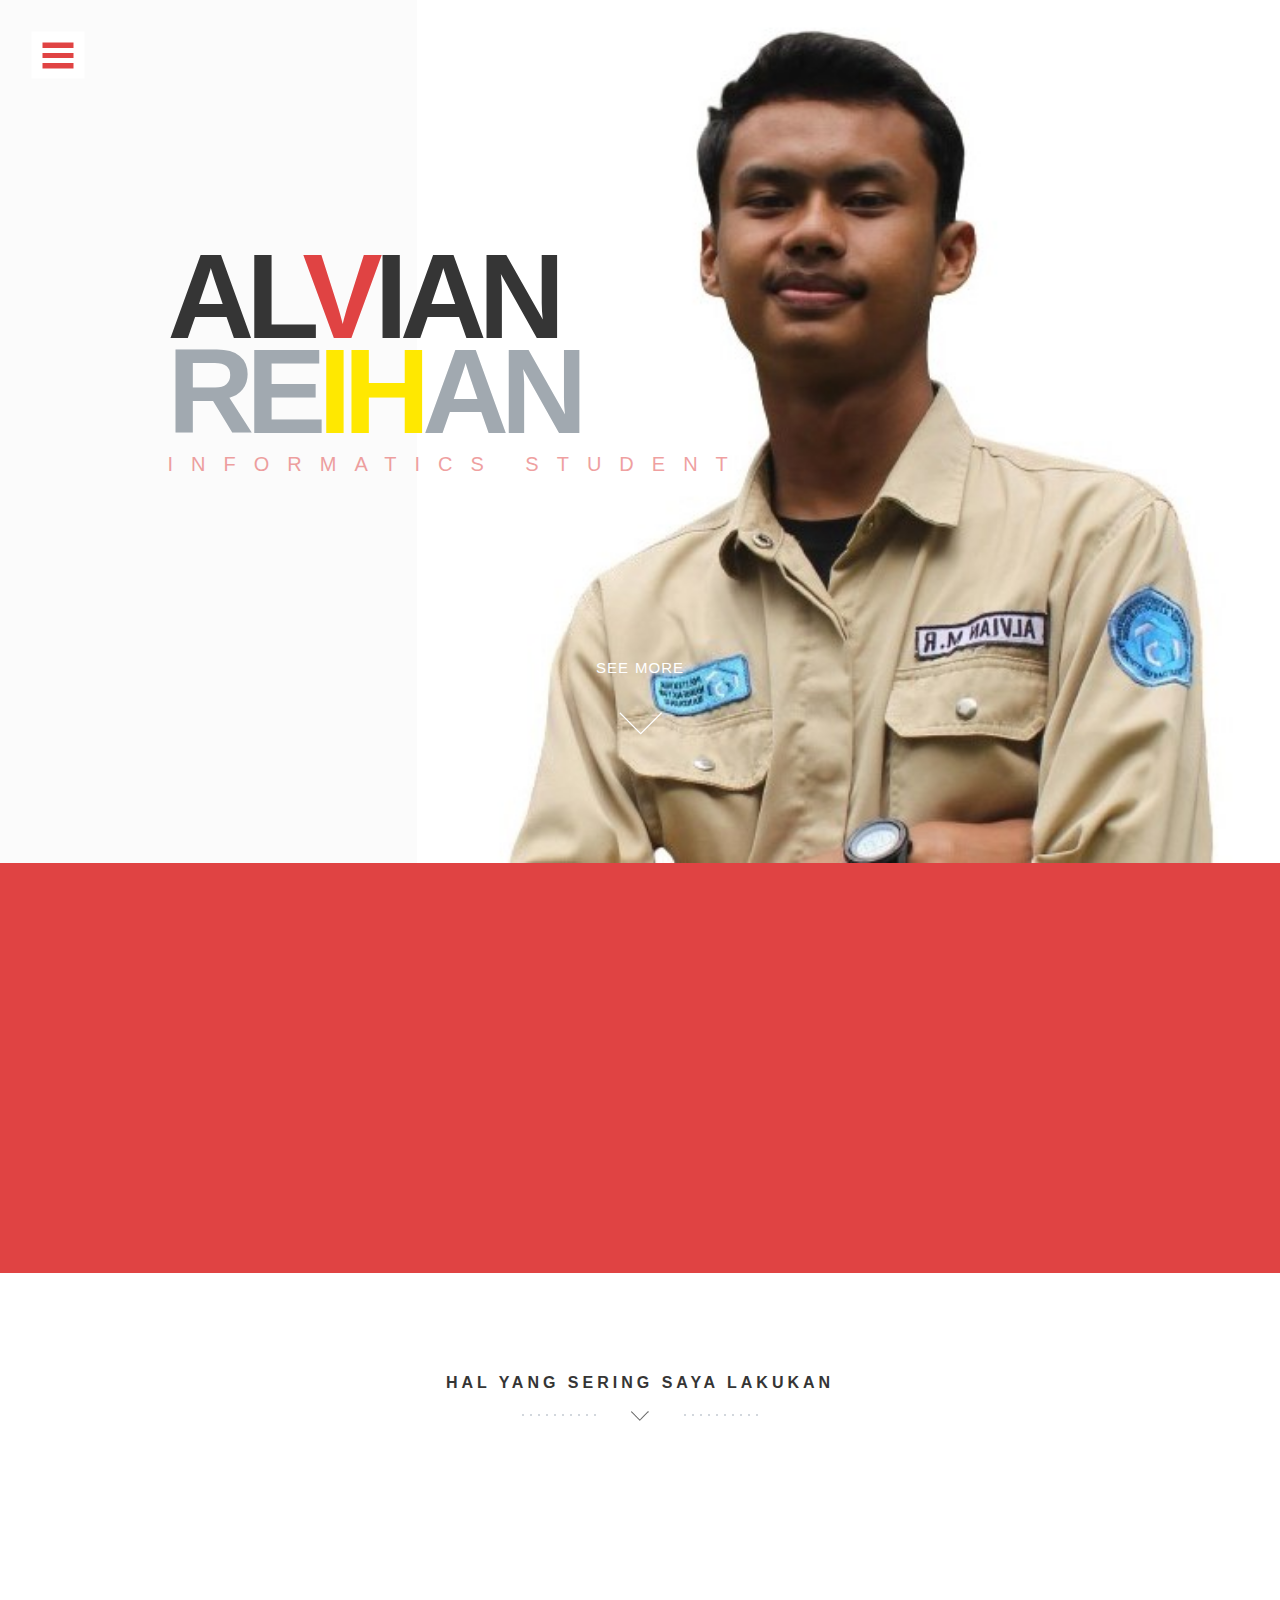
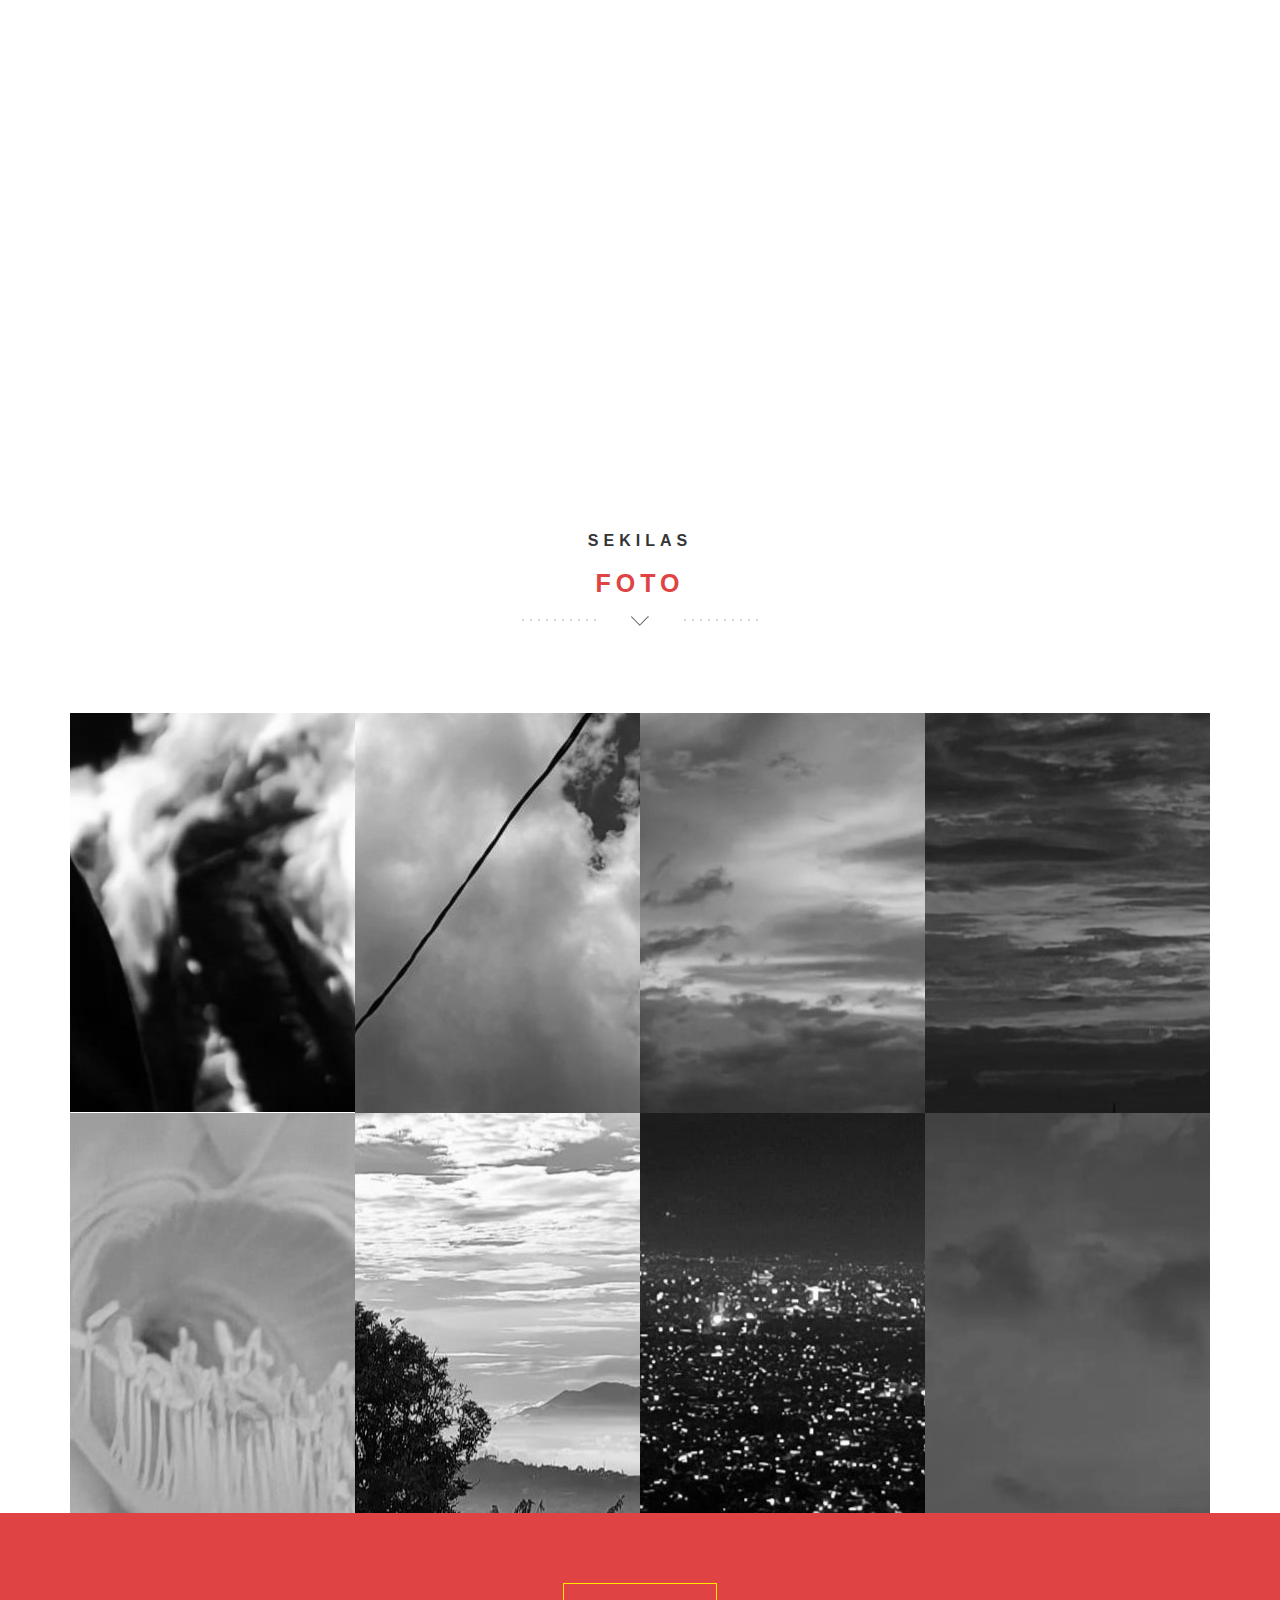
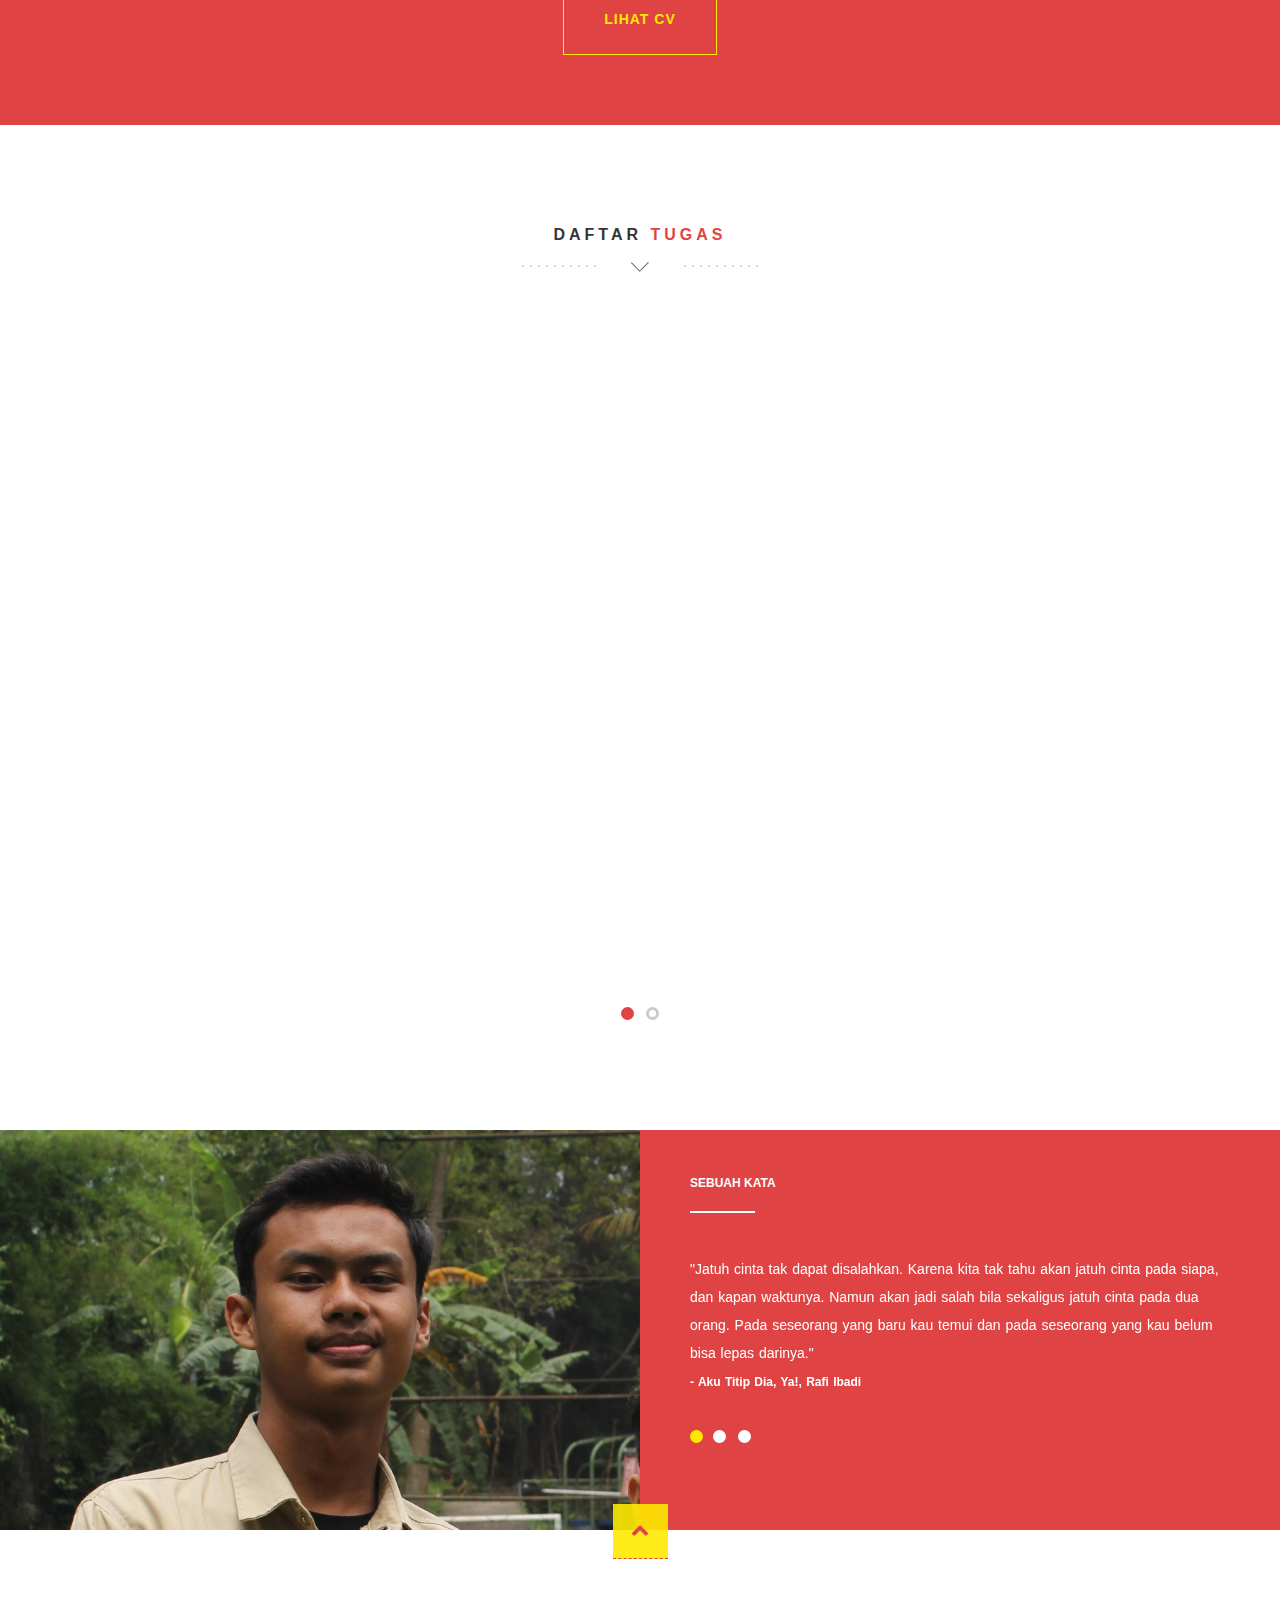
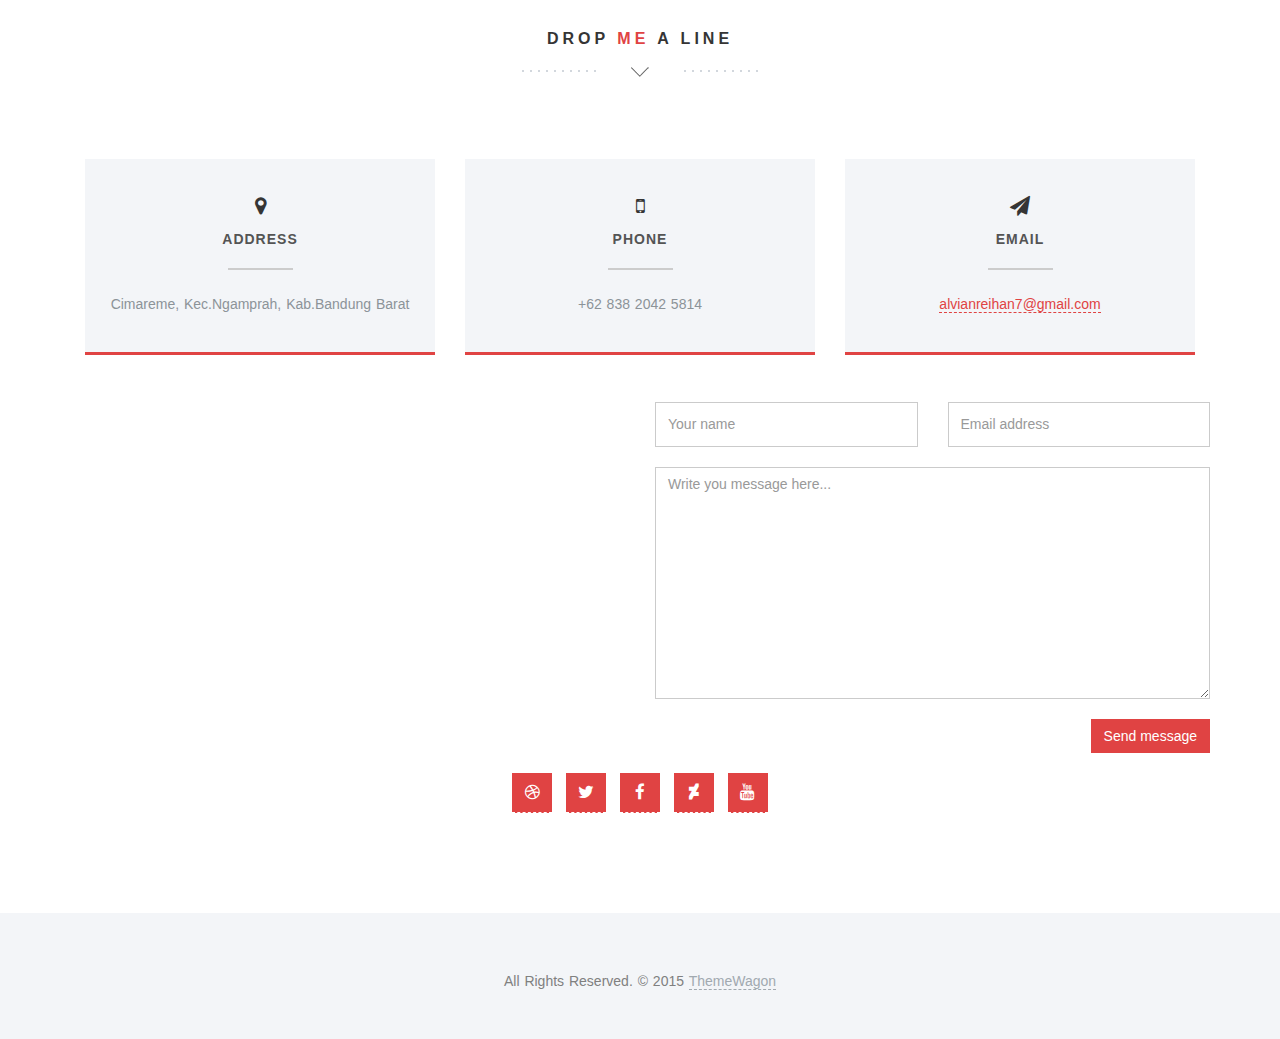
==== index.html @ fb2f3889 "Add files via upload" ====
<!DOCTYPE html>
<html lang="en">
  <head>
    <meta charset="utf-8">
    <meta http-equiv="X-UA-Compatible" content="IE=edge">
    <meta name="viewport" content="width=device-width, initial-scale=1">
	<!-- Website Title -->
    <title>Alvian</title>
    <!-- Bootstrap -->
    <link href="assets/bootstrap/css/bootstrap.min.css" rel="stylesheet">
	<!-- Font-Awesome -->
    <link href="assets/font-awesome/css/font-awesome.min.css" rel="stylesheet">
	<!-- Lightbox -->
	<link href="assets/lightbox/css/lightbox.css" rel="stylesheet">
    <!-- Text Rotator-->
	<link href="assets/textrotator/simpletextrotator.css" rel="stylesheet">
	<!-- FlexSlider -->
    <link href="assets/flexslider/flexslider.css" rel="stylesheet">
	<!-- Theme Style -->
    <link href="css/style.css" rel="stylesheet">
	<!-- Animations -->
    <link href="css/animate.css" rel="stylesheet">
	<!-- Custom Favicon -->
	<link href="img/favicon.jpg" rel="shortcut icon" type="image/x-icon" /> 
    <!-- HTML5 Shim and Respond.js IE8 support of HTML5 elements and media queries -->
    <!-- WARNING: Respond.js doesn't work if you view the page via file:// -->
    <!--[if lt IE 9]>
    <script src="assets/html5shiv/html5shiv.js"></script>
    <script src="assets/respond/respond.min.js"></script>
    <![endif]-->
  </head>
    <body id="top">

      <!-- ****************************** Preloader ************************** -->
      <div id="preloader"></div>


	  	<!-- ==========================
        HEADER SECTION 
        =========================== -->
        <header id="home">
		    <!-- creative menu -->
            <div class="container-fluid">
              <div class="row">
                <div class="menu-wrap">
				<nav class="menu">
				    <!-- Menu Links -->
					<div class="icon-list">
						<a href="index.html#home"><i class="fa fa-fw fa-home"></i><span>Home</span></a>
						<a href="index.html#about"><i class="fa fa-fw fa-quote-left"></i><span>About</span></a>
						<a href="index.html#service"><i class="fa fa-fw fa-globe"></i><span>Service</span></a>
						<a href="index.html#portfolio"><i class="fa fa-fw fa-picture-o"></i><span>Foto</span></a>
						<a href="index.html#blog"><i class="fa fa-fw fa-rss"></i><span>Tugas</span></a>
						<a href="index.html#contact"><i class="fa fa-fw fa-envelope-o"></i><span>Contact</span></a>
					</div>
				</nav>
			    </div>
			    <button class="menu-button" id="open-button"></button><!-- menu button -->
              </div><!--/row-->
            </div><!--/container-->
		  <!-- Header Image -->
          <section class="hero" id="hero">
            <div class="container">
			  <!-- Slider Button (don't edit!)-->
              <div class="row">
                <div class="col-md-12 text-right navicon">
                  <a id="nav-toggle" class="nav_slide_button" href="index.html#"><span></span></a>
                </div>
              </div>
			  <!-- HEADER HEADLINE -->
              <div class="row">
                <div class="col-md-8 col-md-offset-1 inner">
                  <h1 class="animated fadeInDown">
                    Al<span style="color:#E04343;">v</span>ian<br/>
                    <span>Re<span style="color:#FFE800">ih</span>an</span>
                  </h1><!-- Title -->
                  <h3 class="animated fadeInUp delay-05s"><span class="rotate">Informatics Student</span></h3><!-- Text Rotator -->
                </div>
              </div>
			  <!-- Learn More Button -->
              <div class="row">
                <div class="col-md-6 col-md-offset-3 text-center">
                  <a href="index.html#about" class="scrollto wow fadeInUp delay-5s ">
			            <p>SEE MORE</p>
			            <p class="scrollto--arrow"><img src="img/scroll-down.png" alt="scroll down arrow"></p>
			        </a>
                </div>
              </div>
            </div>
          </section>
		  <!-- Header Image End -->
        </header>
		<!-- ==========================
        HEADER SECTION END  
        =========================== -->
		
		
		
		
		<!-- ==========================
        ABOUT SECTION  
        =========================== -->
        <section class="intro text-center section-padding color-bg" id="about">
          <div class="container">
		    <!-- WELCOME TEXT -->
            <div class="row">
              <div class="col-md-8 col-md-offset-2 wp1">
                <h1 class="arrow">A little <span>about</span> me</h1><!-- Headline -->
				<!-- about / welcome text -->
                <p>Saya adalah mahasiswa di Politeknik Manufactur Bandung, Jurusan Automation Engineering, Program Studi Teknologi Rekayasa Informatika Industri. Saya memiliki impian untuk bisa menjadi seorang Backend Developer. Saya adalah orang yang sangat menyukai langit terutama <a href="https://www.google.com/search?q=sunset&oq=sun&gs_lcrp=[base64]&sourceid=chrome&ie=UTF-8">sunset</a> dan <a href="https://www.google.com/search?q=bulan&oq=bul&gs_lcrp=EgZjaHJvbWUqCggBEAAYsQMYgAQyBggAEEUYOTIKCAEQABixAxiABDIKCAIQABixAxiABDIMCAMQLhhDGIAEGIoFMgoIBBAAGLEDGIAEMhAIBRAuGMcBGLEDGNEDGIAEMgoIBhAAGLEDGIAEMgYIBxBFGD3SAQgxOTI5ajBqN6gCALACAA&sourceid=chrome&ie=UTF-8">bulan</a>, oleh karena itu saya sering mengabadikan momen tersebut dalam sebuah foto.</p>
              </div>
            </div>
          </div>
        </section>




<!-- ==========================
        SERVICE SECTION 
        =========================== -->
        <section class="features text-center section-padding" id="service">
          <div class="container">
        <!-- Headline -->
            <div class="row">
              <div class="col-md-12">
                <h1 class="arrow">Hal Yang Sering Saya Lakukan</h1>
              </div>
            </div>
            <div class="row">
              <div class="col-md-12">
          <div class="services">
          <!-- Service Box 1 -->
                  <div class="col-md-4 wp2 item">
                    <div class="icon">
                      <i class="fa fa-camera"></i><!-- Icon -->
                    </div>
                    <h2>Photographer</h2><!-- Title -->
                    <p>Saya adalah orang yang sangat suka mengambil foto tentang langit, seperti awan, sunset, bulan, dan juga lainnya. Foto yang saya ambil sering saya upload ke media sosial saya terutama di Instagram.</p><!-- Description -->
                  </div>
          <!-- Service Box 2 -->
                  <div class="col-md-4 wp2 item delay-05s">
                    <div class="icon">
                      <i class="fa fa-desktop"></i><!-- Icon -->
                    </div>
                    <h2>Web Developer</h2><!-- Title -->
                    <p>Seorang mahasiswa Informatika terkenal dengan pemrograman nya, dan pemrograman web adalah salah satu bidang di dunia IT. Oleh karena itu semenjak saya masuk ke dunia IT saya menjadi suka terhadap pemrograman web.</p><!-- Description -->
                  </div>
          <!-- Service Box 3 -->
                  <div class="col-md-4 wp2 item delay-1s">
                    <div class="icon">
                      <i class="fa fa-cubes"></i><!-- Icon -->
                    </div>
                    <h2>Sports</h2><!-- Title -->
                    <p>Saya sangat suka berolahraga terutama futsal dan sepak bola. Hampir setiap minggu saya selalu rutin futsal bersama teman-teman saya.</p><!-- Description -->
                  </div>
          </div>
                  <div class="clearfix"></div>
              </div>
            </div>
          </div>
        </section>


		<!-- ==========================
        ABOUT SECTION END
        =========================== -->	

		
		
		
		<!-- ==========================
        PORTFOLIO SECTION
    =========================== -->
        <section class="swag text-center" id="portfolio">
          <div class="container">
		    <!-- Headline -->
            <div class="row">
              <h1 class="arrow">
                Sekilas <span>Foto</span>
              </h1>
            </div>
          </div>
        </section>

        <div class="container">
          <div class="row row-offset-0">
  				 
          <!-- PORTFOLIO ITEM 1 -->
          <div class="col-md-3 col-sm-6">
              <div class="overlay-effect effects clearfix">
                  <div class="img">
                      <a href="img/portfolio/1-large.jpeg" data-lightbox="roadtrip" title="Campfire"><img class="grayscale" src="img/portfolio/1-thumbnail.jpeg" alt="Portfolio Item"></a>
                  </div>
              </div>
          </div>
  	    <!-- PORTFOLIO ITEM END -->
  	
  	    <!-- PORTFOLIO ITEM 2 -->
          <div class="col-md-3 col-sm-6">
              <div class="overlay-effect effects clearfix">
                  <div class="img">
                      <a href="img/portfolio/2-large.jpeg" data-lightbox="roadtrip" title="Clouds"><img class="grayscale" src="img/portfolio/2-thumbnail.jpeg" alt="Portfolio Item"></a>
                  </div>
              </div>
          </div>
  	    <!-- PORTFOLIO ITEM END -->
  					
  		<!-- PORTFOLIO ITEM 3 -->
          <div class="col-md-3 col-sm-6">
              <div class="overlay-effect effects clearfix">
                  <div class="img">
                      <a href="img/portfolio/3-large.jpeg" data-lightbox="roadtrip" title="Sunset"><img class="grayscale" src="img/portfolio/3-thumbnail.jpeg" alt="Portfolio Item"></a>
                  </div>
              </div>
          </div>
  	    <!-- PORTFOLIO ITEM END -->
  					
  		<!-- PORTFOLIO ITEM 4 -->
          <div class="col-md-3 col-sm-6 ">
              <div class="overlay-effect effects clearfix">
                  <div class="img">
                      <a href="img/portfolio/4-large.jpeg" data-lightbox="roadtrip" title="Sunset in Polman"><img class="grayscale" src="img/portfolio/4-thumbnail.jpeg" alt="Portfolio Item"></a>
                  </div>
              </div>
          </div>
  	    <!-- PORTFOLIO ITEM END -->
  	             
          <!-- PORTFOLIO ITEM 5 -->
          <div class="col-md-3 col-sm-6 ">
              <div class="overlay-effect effects clearfix">
                  <div class="img">
                      <a href="img/portfolio/5-large.jpeg" data-lightbox="roadtrip" title="Wijaya Kusuma Flower"><img class="grayscale" src="img/portfolio/5-thumbnail.jpeg" alt="Portfolio Item"></a>
                  </div>
              </div>
          </div>
  	    <!-- PORTFOLIO ITEM END -->
  	
  	    <!-- PORTFOLIO ITEM 6 -->
          <div class="col-md-3 col-sm-6">
              <div class="overlay-effect effects clearfix">
                  <div class="img">
                      <a href="img/portfolio/6-large.jpeg" data-lightbox="roadtrip" title="Cloudspace"><img class="grayscale" src="img/portfolio/6-thumbnail.jpeg" alt="Portfolio Item"></a>
                  </div>
              </div>
          </div>
  	    <!-- PORTFOLIO ITEM END -->
  					
  		<!-- PORTFOLIO ITEM 7 -->
          <div class="col-md-3 col-sm-6">
              <div class="overlay-effect effects clearfix">
                  <div class="img">
                      <a href="img/portfolio/7-large.jpeg" data-lightbox="roadtrip" title="Citylight"><img class="grayscale" src="img/portfolio/7-thumbnail.jpeg" alt="Portfolio Item"></a>
                  </div>
              </div>
          </div>
  	    <!-- PORTFOLIO ITEM END -->
  					
  		<!-- PORTFOLIO ITEM 8 -->
          <div class="col-md-3 col-sm-6">
              <div class="overlay-effect effects clearfix">
                  <div class="img">
                      <a href="img/portfolio/8-large.jpeg" data-lightbox="roadtrip" title="Sunrise"><img class="grayscale" src="img/portfolio/8-thumbnail.jpeg" alt="Portfolio Item"></a>
                  </div>
              </div>
          </div>
  	    <!-- PORTFOLIO ITEM END -->
        </div><!--/row-->
      </div><!--/.container-->
		<!-- ==========================
        PORTFOLIO SECTION END
        =========================== -->
			


			
		<!-- ==========================
        CUSTOM SPACER
        =========================== -->
		<div class="spacer-cta text-center">
          <div class="container">
            <div class="row">
              <div class="col-md-12">
                <a href="cv/blog.html" class="outline-btn">Lihat CV</a>
              </div>
            </div>
          </div>
        </div>
		<!-- ==========================
        CUSTOM SPACER END
        =========================== -->
		
		

    <!-- ==========================
        BLOG SECTION 
        =========================== -->
    <section class="text-center section-padding" id="blog">
          <div class="container">
        <!-- Headline -->
        <div class="row">
              <div class="col-md-12">
                <h1 class="arrow">Daftar <span>Tugas</span></h1>
              </div>
            </div><br><br>
      
      <!-- Blog Slider -->
            <div class="row">
              <div id="blogSlider">
                <ul class="slides">
                  <li>
            <!-- Blog Entry 1 -->
                    <div class="col-md-4 wp4">
                      <div class="overlay-effect effects clearfix">
                        <div class="img">
                          <img src="img/blog1.jpg" class="grayscale" alt="Blog Item"><!-- Blog Image -->
                        </div>
                      </div>
            <br>
                      <h2>Tugas 1</h2><!-- Headline -->
                      <p>Lorem ipsum dolor sit amet, consectetur adipiscing elit. Nunc ultricies nulla non metus pulvinar imperdiet. Praesent non adipiscing libero.</p><!-- Description-->
                      <a href="index.html#team" class="weight-outline-btn">Read more</a>
                    </div>
          <!-- Blog Entry 2 -->
                    <div class="col-md-4 wp4 delay-05s">
                      <div class="overlay-effect effects clearfix">
                        <div class="img">
                          <img src="img/blog2.jpg" class="grayscale" alt="Blog Item"><!-- Blog Image -->
                        </div>
                      </div>
            <br>
                      <h2>Tugas 2</h2><!-- Headline -->
                      <p>Lorem ipsum dolor sit amet, consectetur adipiscing elit. Nunc ultricies nulla non metus pulvinar imperdiet. Praesent non adipiscing libero.</p><!-- Description -->
                      <a href="index.html#team" class="weight-outline-btn">Read more</a>
                    </div>
          <!-- Blog Entry 3 -->
                    <div class="col-md-4 wp4 delay-1s">
                      <div class="overlay-effect effects clearfix">
                        <div class="img">
                          <img src="img/blog3.jpg"  class="grayscale" alt="Blog Item"><!-- Blog Image -->
                        </div>
                      </div>
            <br>
                      <h2>Tugas 3</h2><!-- Headline -->
                      <p>Lorem ipsum dolor sit amet, consectetur adipiscing elit. Nunc ultricies nulla non metus pulvinar imperdiet. Praesent non adipiscing libero.</p><!-- Description-->
                      <a href="index.html#team" class="weight-outline-btn">Read more</a>
                    </div>
                  </li>
                  <li>
            <!-- Blog Entry 4 -->
                    <div class="col-md-4 wp4">
                      <div class="overlay-effect effects clearfix">
                        <div class="img">
                          <img src="img/blog1.jpg" class="grayscale" alt="Blog Item"><!-- Blog Image -->
                        </div>
                      </div>
            <br>
                      <h2>Tugas 4</h2><!-- Headline -->
                      <p>Lorem ipsum dolor sit amet, consectetur adipiscing elit. Nunc ultricies nulla non metus pulvinar imperdiet. Praesent non adipiscing libero.</p><!-- Description -->
                      <a href="index.html#team" class="weight-outline-btn">Read more</a>
                    </div>
          <!-- Blog Entry 5 -->
                    <div class="col-md-4 wp4 delay-05s">
                      <div class="overlay-effect effects clearfix">
                        <div class="img">
                          <img src="img/blog2.jpg" class="grayscale" alt="Blog Item"><!-- Blog Image -->
                        </div>
                      </div>
            <br>
                      <h2>Tugas 5</h2>
                      <p>Lorem ipsum dolor sit amet, consectetur adipiscing elit. Nunc ultricies nulla non metus pulvinar imperdiet. Praesent non adipiscing libero.</p>
                      <a href="index.html#team" class="weight-outline-btn">Read more</a>
                    </div>
          <!-- Blog Entry 6 -->
                    <div class="col-md-4 wp4 delay-1s">
                      <div class="overlay-effect effects clearfix">
                        <div class="img">
                          <img src="img/blog3.jpg" class="grayscale" alt="Blog Item"><!-- Blog Image -->
                        </div>
                      </div>
            <br>
                      <h2>Tugas 6</h2><!-- Headline -->
                      <p>Lorem ipsum dolor sit amet, consectetur adipiscing elit. Nunc ultricies nulla non metus pulvinar imperdiet. Praesent non adipiscing libero.</p><!-- Description -->
                      <a href="index.html#team" class="weight-outline-btn">Read more</a>
                    </div>
                  </li>
                </ul>
              </div>
            </div>
          </div>
        </section>
    <!-- ==========================
        BLOG SECTION END
        =========================== -->
    
        
		
		<!-- ==========================
        CLIENT SECTION 
        =========================== -->
		<div class="container-fluid">
			<div class="row color-bg">
				<!-- Left Image -->
				<div class="col-md-6 nopadding features-intro-img wow fadeInLeft">
					<div class="about-image" style="background-image:url(img/sendiri.jpeg)"></div>
				</div>
				<!-- Clients / Testimonials -->
				<div class="col-md-6 nopadding about-text">
				<h6>Sebuah Kata</h6>
					<div id="clientSlider">
					   <ul class="slides">
					       <li><p>"Jatuh cinta tak dapat disalahkan. Karena kita tak tahu akan jatuh cinta pada siapa, dan kapan waktunya. Namun akan jadi salah bila sekaligus jatuh cinta pada dua orang. Pada seseorang yang baru kau temui dan pada seseorang yang kau belum bisa lepas darinya." <br>	<small>- Aku Titip Dia, Ya!, Rafi Ibadi</small></p></li>
						   <li><p>"Nanti juga kamu bakal nemu jawabannya, tapi ga hari ini. fokus aja buat menikmati waktu saat ini, yakin dengan apa yang kamu pilih, dan percaya sama diri sendiri bahwa kamu sudah berada di tempat yang seharusnya." <br>	<small>- zha</small></p></li>
						  <li><p>"Tidak semua orang di bumi ini menyukai bunga, mentari, dan kupu-kupu. Sebagian dari kita justru terkesima dengan gelap, bulan, dan serigala. Jadi entah kita kelak akan menjadi bagaimana. Yang tak suka bisa banyak, tapi yang mengagumi ada saja." <br>	<small>- Alegori, Rakasya</small></p>	</li>
					   </ul>
					</div>
				</div>
			</div>
		</div>
		<!-- ==========================
        CLIENTS SECTION END
        =========================== -->
		
		
		<!-- ==========================
        CONTACT SECTION
        =========================== -->
        <section class="text-center section-padding contact-wrap" id="contact">
		  <!-- To Top Button -->
          <a href="index.html#top" class="up-btn"><i class="fa fa-chevron-up"></i></a>
          <div class="container">
		    <!-- Headline -->
            <div class="row">
              <div class="col-md-12">
                <h1 class="arrow">Drop <span>me</span> a line</h1>
              </div>
            </div>
            <div class="row contact-details">
			  <!-- Adress Box -->
              <div class="col-md-4">
                <div class="dark-box box-hover">
                  <h2><i class="fa fa-map-marker"></i><span>Address</span></h2>
                  <p>Cimareme, Kec.Ngamprah, Kab.Bandung Barat</p>
                </div>
              </div>
			  <!-- Phone Number Box -->
              <div class="col-md-4">
                <div class="dark-box box-hover">
                  <h2><i class="fa fa-mobile"></i><span>Phone</span></h2>
                  <p>+62 838 2042 5814</p>
                </div>
              </div>
			  <!-- E-Mail Box -->
              <div class="col-md-4">
                <div class="dark-box box-hover">
                  <h2><i class="fa fa-paper-plane"></i><span>Email</span></h2>
                  <p><a href="index.html#">alvianreihan7@gmail.com</a></p>
                </div>
              </div>
            </div>
			<div class="row">
			  <!-- Google Maps (Change your Settings below) -->
			  <div class="col-md-6">
			    <div id="googlemaps"></div>
			  </div>
			  <!-- Contact Form -->
			  <div class="col-md-6 contact">
			     <form role="form">
				            <!-- Name -->
                            <div class="row">
                                <div class="col-md-6">
								    <!-- E-Mail -->
                                    <div class="form-group">
                                        <input type="text" class="form-control" placeholder="Your name">
                                    </div>
                                </div>
                                <div class="col-md-6">
								    <!-- Phone Number -->
                                    <div class="form-group">
                                        <input type="email" class="form-control" placeholder="Email address">
                                    </div>
                                </div>
                            </div>
							<!-- Message Area -->
                            <div class="form-group">
                                <textarea class="form-control" placeholder="Write you message here..." style="height:232px;"></textarea>
                            </div>
							<!-- Subtmit Button -->
                            <button type="submit" class="btn btn-send">
                                Send message
                            </button>
                        </form>
			  </div>
			</div>
			<br>
			<!-- Social Buttons - use font-awesome, past in what you want -->
            <div class="row">
              <div class="col-md-12">
                <ul class="social-buttons">
                  <li><a href="index.html#" class="social-btn"><i class="fa fa-dribbble"></i></a></li><!-- dribble -->
                  <li><a href="index.html#" class="social-btn"><i class="fa fa-twitter"></i></a></li><!-- twitter -->
                  <li><a href="index.html#" class="social-btn"><i class="fa fa-facebook"></i></a></li><!-- facebook -->
				  <li><a href="index.html#" class="social-btn"><i class="fa fa-deviantart"></i></a></li><!-- deviantart -->
				  <li><a href="index.html#" class="social-btn"><i class="fa fa-youtube"></i></a></li><!-- youtube -->
                </ul>
              </div>
            </div>
          </div>
        </section>
		<!-- ==========================
        CONTACT SECTION END
        =========================== -->
		
		
		
		<!-- ==========================
        FOOTER SECTION
        =========================== -->
        <footer>
          <div class="container">
            <div class="row">
              <div class="col-md-12 text-center">
                <p>All Rights Reserved. &copy; 2015 <a href="http://www.themewagon.com">ThemeWagon</a>
              </div>
            </div>
          </div>
        </footer>
		<!-- ==========================
        FOOTER SECTION END
        =========================== -->		
		
		
    <!-- jQuery -->
    <script src="https://ajax.googleapis.com/ajax/libs/jquery/1.11.0/jquery.min.js"></script>
    <!-- SmoothScroll -->           
    <script type="text/javascript" src="assets/smoothscroll/smoothscroll.js"></script>
    <!-- Bootstrap -->
    <script src="assets/bootstrap/js/bootstrap.min.js"></script>
	<!-- Waypoints -->
	<script src="js/waypoints.min.js"></script>
    <!-- classie.js -->
	<script src="js/classie.js"></script>
    <!-- FlexSlider -->
    <script src="assets/flexslider/jquery.flexslider.js"></script>
	<!-- Modernizr -->
    <script src="js/modernizr.js"></script>
	<!-- Text Rotator -->
	<script src="assets/textrotator/jquery.simple-text-rotator.js"></script>
	<!-- Lightbox.js -->
    <script src="assets/lightbox/js/lightbox.min.js"></script>
    <!-- Google Maps --> 
    <script type="text/javascript" src="https://maps.googleapis.com/maps/api/js?key=AIzaSyDeKBBPJTG3v5w3cNPAgM6ZsJiPyL1mP_o&amp;sensor=false"></script>
	<!-- Theme JavaScript Core -->
	<script src="js/main.js"></script>
	<script src="js/script.js"></script>

	<!-- GOOGLE MAPS DATA -->
    <script type="text/javascript">
    // When the window has finished loading create our google map below
        google.maps.event.addDomListener(window, 'load', init);
    
        function init() {
            // Basic options for a simple Google Map
            // For more options see: https://developers.google.com/maps/documentation/javascript/reference#MapOptions
            var mapOptions = {
                // How zoomed in you want the map to start at (always required)
                zoom: 15,
                
                scrollwheel: false,

                // The latitude and longitude to center the map (always required)
                center: new google.maps.LatLng(40.68961985411178, -74.01618003845215), // New York 

                // How you would like to style the map. 
                // This is where you would paste any style found on Snazzy Maps.
                styles: [	{		featureType:'water',		stylers:[{color:'#F2F2F2'},{visibility:'on'}]	},{		featureType:'landscape',		stylers:[{color:'#FFFFFF'}]	},{		featureType:'road',		stylers:[{saturation:-100},{lightness:45}]	},{		featureType:'road.highway',		stylers:[{visibility:'simplified'}]	},{		featureType:'road.arterial',		elementType:'labels.icon',		stylers:[{visibility:'off'}]	},{		featureType:'administrative',		elementType:'labels.text.fill',		stylers:[{color:'#ADADAD'}]	},{		featureType:'transit',		stylers:[{visibility:'off'}]	},{		featureType:'poi',		stylers:[{visibility:'off'}]	}]
            };

            // Get the HTML DOM element that will contain your map 
            // We are using a div with id="map" seen below in the <body>
            var mapElement = document.getElementById('googlemaps');

            // Create the Google Map using out element and options defined above
            var map = new google.maps.Map(mapElement, mapOptions);
        }
	
    </script>
	
	<!-- TEXT ROTATOR SETTINGS -->
    <script type="text/javascript">
    $(".rotate").textrotator({
      animation: "fade", // You can pick the way it animates when rotating through words. Options are dissolve (default), fade, flip, flipUp, flipCube, flipCubeUp and spin.
      separator: ",", // If you don't want commas to be the separator, you can define a new separator (|, &, * etc.) by yourself using this field.
      speed: 2000 // How many milliseconds until the next word show.
    });
    </script>
	
    </body>
</html>
---- assets/textrotator/simpletextrotator.css ----
.rotating {
  display: inline-block;
  -webkit-transform-style: preserve-3d;
  -moz-transform-style: preserve-3d;
  -ms-transform-style: preserve-3d;
  -o-transform-style: preserve-3d;
  transform-style: preserve-3d;
  -webkit-transform: rotateX(0) rotateY(0) rotateZ(0);
  -moz-transform: rotateX(0) rotateY(0) rotateZ(0);
  -ms-transform: rotateX(0) rotateY(0) rotateZ(0);
  -o-transform: rotateX(0) rotateY(0) rotateZ(0);
  transform: rotateX(0) rotateY(0) rotateZ(0);
  -webkit-transition: 0.5s;
  -moz-transition: 0.5s;
  -ms-transition: 0.5s;
  -o-transition: 0.5s;
  transition: 0.5s;
  -webkit-transform-origin-x: 50%;
}

.rotating.flip {
  position: relative;
}

.rotating .front, .rotating .back {
  left: 0;
  top: 0;
  -webkit-backface-visibility: hidden;
  -moz-backface-visibility: hidden;
  -ms-backface-visibility: hidden;
  -o-backface-visibility: hidden;
  backface-visibility: hidden;
}

.rotating .front {
  position: absolute;
  display: inline-block;
  -webkit-transform: translate3d(0,0,1px);
  -moz-transform: translate3d(0,0,1px);
  -ms-transform: translate3d(0,0,1px);
  -o-transform: translate3d(0,0,1px);
  transform: translate3d(0,0,1px);
}

.rotating.flip .front {
  z-index: 1;
}

.rotating .back {
  display: block;
  opacity: 0;
}

.rotating.spin {
  -webkit-transform: rotate(360deg) scale(0);
  -moz-transform: rotate(360deg) scale(0);
  -ms-transform: rotate(360deg) scale(0);
  -o-transform: rotate(360deg) scale(0);
  transform: rotate(360deg) scale(0);
}



.rotating.flip .back {
  z-index: 2;
  display: block;
  opacity: 1;
  
  -webkit-transform: rotateY(180deg) translate3d(0,0,0);
  -moz-transform: rotateY(180deg) translate3d(0,0,0);
  -ms-transform: rotateY(180deg) translate3d(0,0,0);
  -o-transform: rotateY(180deg) translate3d(0,0,0);
  transform: rotateY(180deg) translate3d(0,0,0);
}

.rotating.flip.up .back {
  -webkit-transform: rotateX(180deg) translate3d(0,0,0);
  -moz-transform: rotateX(180deg) translate3d(0,0,0);
  -ms-transform: rotateX(180deg) translate3d(0,0,0);
  -o-transform: rotateX(180deg) translate3d(0,0,0);
  transform: rotateX(180deg) translate3d(0,0,0);
}

.rotating.flip.cube .front {
  -webkit-transform: translate3d(0,0,100px) scale(0.9,0.9);
  -moz-transform: translate3d(0,0,100px) scale(0.85,0.85);
  -ms-transform: translate3d(0,0,100px) scale(0.85,0.85);
  -o-transform: translate3d(0,0,100px) scale(0.85,0.85);
  transform: translate3d(0,0,100px) scale(0.85,0.85);
}

.rotating.flip.cube .back {
  -webkit-transform: rotateY(180deg) translate3d(0,0,100px) scale(0.9,0.9);
  -moz-transform: rotateY(180deg) translate3d(0,0,100px) scale(0.85,0.85);
  -ms-transform: rotateY(180deg) translate3d(0,0,100px) scale(0.85,0.85);
  -o-transform: rotateY(180deg) translate3d(0,0,100px) scale(0.85,0.85);
  transform: rotateY(180deg) translate3d(0,0,100px) scale(0.85,0.85);
}

.rotating.flip.cube.up .back {
  -webkit-transform: rotateX(180deg) translate3d(0,0,100px) scale(0.9,0.9);
  -moz-transform: rotateX(180deg) translate3d(0,0,100px) scale(0.85,0.85);
  -ms-transform: rotateX(180deg) translate3d(0,0,100px) scale(0.85,0.85);
  -o-transform: rotateX(180deg) translate3d(0,0,100px) scale(0.85,0.85);
  transform: rotateX(180deg) translate3d(0,0,100px) scale(0.85,0.85);
}
---- css/style.css ----
/*========================================================================*/



/* ///////////////////////////////////////////////////////////////////// 
// 03 - Preloader
/////////////////////////////////////////////////////////////////////*/

#preloader {
    position:fixed;
    left:0;
    top:0;
    z-index:99999999999;
    width:100%;
    height:100%;
    overflow:visible;
    background: #fff url('../img/preloader.gif') no-repeat center center;
}





/* ==========================================================================
	Global Styles
========================================================================== */
a {
	color: #E04343;
	-webkit-transition:all 0.5s;
	-moz-transition:all 0.5s;
	-o-transition:all 0.5s;
	transition:all 0.5s;
	border-bottom: 1px dashed;
	outline:none!important;
}
a:hover,a:focus,a:active {
	color:#0D0D0D;
	text-decoration:none;
	outline:none!important;
}
p {
	color:#8c9398;
	word-spacing:1px;
	line-height:25px;
	font-size:14px;
}
h2 {
	font-size:15px;
	color:#353535!important;
	text-transform:uppercase;
	font-weight:bold;
}
h2::after {
	content:" ";
	border:solid 1px #CCCCCC;
	display:block;
	width:65px;
	margin:20px auto;
}
h6 {
	font-size:15px;
	color:#8c8c8c;
	text-transform:uppercase;
	font-weight:bold;
}
h6::after {
	content:" ";
	border:solid 1px #CCCCCC;
	display:block;
	width:65px;
	margin-top: 20px;
}
/* ==========================================================================HTML5 display definitions========================================================================== */
article,aside,details,figcaption,figure,footer,header,hgroup,nav,section,summary {
	display:block;
}
audio,canvas,video {
	display:inline-block;
	*display:inline;
	*zoom: 1;
}
* Remove excess height in iOS 5 devices. */
audio:not([controls]) {
	display:none;
	height:0;
}
[hidden] {
	display: none;
}
/* ==========================================================================Base========================================================================== */
html {
	font-size:100%;
	-webkit-text-size-adjust:100%;
	-ms-text-size-adjust:100%;
}
html,html a {
	-webkit-font-smoothing:antialiased;
	text-shadow:1px 1px 1px rgba(0,0,0,0.004);
}
html,button,input,select,textarea {
	font-family:'Varela Round',sans-serif;
}
body {
	margin:0;
	font-family: 'Open Sans',sans-serif;
}
/* ==========================================================================Links========================================================================== */
a:focus {
	outline:thin dotted;
}
a:active,a:hover {
	outline: 0;
}
/* ==========================================================================Typography========================================================================== */
@import url(http://fonts.googleapis.com/css?family=Open+Sans:300,400);
h1 {
	font-size:2em;
	margin:0.67em 0;
	color:#353535;
}
h2 {
	font-size:1.5em;
	margin:0.83em 0;
}
h3 {
	font-size:1.17em;
	margin:1em 0;
}
h4 {
	font-size:1em;
	margin:1.33em 0;
}
h5 {
	font-size:0.83em;
	margin:1.67em 0;
}
h6 {
	font-size: 12px;
	margin:2.33em 0;
}
abbr[title] {
	border-bottom:1px dotted;
}
b,strong {
	font-weight:bold;
}
blockquote {
	margin:0em 55px;
	border-left:4px solid #CCCCCC;
}
dfn {
	font-style:italic;
}
mark {
	background:#ff0;
	color:#000;
}
p,pre {
	margin:1em 0;
}
code,kbd,pre,samp {
	font-family:monospace,serif;
	_font-family:'courier new',monospace;
	font-size:1em;
}
pre {
	white-space:pre;
	white-space:pre-wrap;
	word-wrap:break-word;
}
q {
	quotes:none;
}
q:before,q:after {
	content:'';
	content:none;
}
small {
	font-size:75%;
}
sub,sup {
	font-size:75%;
	line-height:0;
	position:relative;
	vertical-align:baseline;
}
sup {
	top:-0.5em;
}
sub {
	bottom:-0.25em;
}
p {
	font-size: 14px;
	font-weight:100;
	line-height: 28px!important;
}
/* ==========================================================================Lists========================================================================== */
dl,menu,ol,ul {
	margin:1em 0;
}
dd {
	margin:0 0 0 40px;
}
menu,ol,ul {
	padding:0 0 0 40px;
}
nav ul,nav ol {
	list-style:none;
	list-style-image: none;
}
/* ==========================================================================Embedded content========================================================================== */
img {
	border:0;
	-ms-interpolation-mode:bicubic;
}
svg:not(:root) {
	overflow: hidden;
}
/* ==========================================================================Figures========================================================================== */
figure {
	margin: 0;
}
/* ==========================================================================Forms========================================================================== */
form {
	margin:0;
}
fieldset {
	border:1px solid #c0c0c0;
	margin:0 2px;
	padding:0.35em 0.625em 0.75em;
}
legend {
	border:0;
	padding:0;
	white-space:normal;
	*margin-left:-7px;
}
button,input,select,textarea {
	font-size:100%;
	/margin:0;
	vertical-align:baseline;
	*vertical-align:middle;
}
button,input {
	line-height:normal;
}
button,html input[type="button"],input[type="reset"],input[type="submit"] {
	-webkit-appearance:button;
	cursor:pointer;
	*overflow:visible;
}
button[disabled],input[disabled] {
	cursor:default;
}
input[type="checkbox"],input[type="radio"] {
	box-sizing:border-box;
	padding:0;
	*height:13px;
	*width:13px;
}
input[type="search"] {
	-webkit-appearance:textfield;
	-moz-box-sizing:content-box;
	-webkit-box-sizing:content-box;
	box-sizing:content-box;
}
input[type="search"]::-webkit-search-cancel-button,input[type="search"]::-webkit-search-decoration {
	-webkit-appearance:none;
}
button::-moz-focus-inner,input::-moz-focus-inner {
	border:0;
	padding:0;
}
textarea {
	overflow:auto;
	vertical-align: top;
}
/* ==========================================================================Tables========================================================================== */
table {
	border-collapse:collapse;
	border-spacing: 0;
}
/* ==========================================================================Section Styles========================================================================== */
.section-padding {
	padding:90px 0 100px
}
.dark-bg {
	background:#f3f5f8;
}
.light-bg {
	background-color:#fff;
}
.dark-box {
	background: #F3F5F8;
	-webkit-box-shadow: 0px 3px 0px 0px #E04343;
	-moz-box-shadow: 0px 3px 0px 0px #E04343;
	box-shadow: 0px 3px 0px 0px #E04343;
	padding:20px 0;
}
.dark-box:hover,.dark-box:focus {
	-webkit-box-shadow: 0px 3px 0px 0px #FFE801;
	-moz-box-shadow: 0px 3px 0px 0px #FFE801;
	box-shadow: 0px 3px 0px 0px #FFE801;
}
.box-hover {
	transition:all 500ms ease-in-out;
	-webkit-transition:all 500ms ease-in-out;
	-moz-transition:all 500ms ease-in-out;
	-o-transition:all 500ms ease-in-out;
}
.box-hover:hover,.box-hover:focus {
	transform:translate(0,-15px);
	-webkit-transform:translate(0,-15px);
	-ms-transform:translate(0,-15px);
}
.wrapper {
	height:650px;
}
.nopadding {
	padding:0;
}
.inner {
	padding-top: 138px;
}
/* ==========================================================================Navigation========================================================================== */
.menu-wrap a {
	color:#555d7c;
	outline:none!important;
}
.menu-wrap a:hover,.menu-wrap a:focus {
	color: #E04343;
}
.content-wrap {
	overflow-y:scroll;
	-webkit-overflow-scrolling:touch;
	-webkit-transition:-webkit-transform 0.4s;
	transition:transform 0.4s;
	-webkit-transition-timing-function:cubic-bezier(0.7,0,0.3,1);
	transition-timing-function:cubic-bezier(0.7,0,0.3,1);
}
.content {
	position:relative;
	background:#b4bad2;
	padding-bottom: 12em;
}
/* Common styles for menu button and menu-wrap */
.menu-button,.menu-wrap {
	position:fixed;
	width:2.5em;
	height:2.25em;
	font-size:1.5em;
	-webkit-transform:translate3d(1.5em,1.5em,0);
	transform: translate3d(1.5em,1.5em,0);
}
/* Menu Button */
.menu-button {
	z-index:1000;
	margin:0;
	padding:0;
	border:none;
	text-indent:2.5em;
	color:transparent;
	background:transparent;
}
.menu-button::before {
	position:absolute;
	top:0.5em;
	right:0.5em;
	bottom:0.5em;
	left:0.5em;
	background: linear-gradient(#E04343 20%,rgba(0, 0, 0, 0) 20%,rgba(0, 0, 0, 0) 40%,#E04343 40%,#E04343 60%,rgba(0, 0, 0, 0) 60%,rgba(0, 0, 0, 0) 80%,#E04343 80%);
	content:'';
}
.menu-button:hover {
	opacity: 0.6;
}
/* Menu */
.menu-wrap {
	z-index:999;
	background: rgba(255, 255, 255, 1);
	-webkit-transition:width 0.4s,height 0.4s,-webkit-transform 0.4s;
	transition:width 0.4s,height 0.4s,transform 0.4s;
	-webkit-transition-timing-function:cubic-bezier(0.7,0,0.3,1);
	transition-timing-function:cubic-bezier(0.7,0,0.3,1);
}
.menu {
	height:100%;
	overflow:hidden;
	font-size:0.75em;
}
.icon-list {
	float:right;
	padding:2.5em 2em 0 6em;
}
.icon-list a {
	opacity:0;
	display:inline-block;
	padding:0 0.2em;
	margin:0 15px;
	text-align:center;
	font-size:1.2em;
	color: #353535;
}
.icon-list a span {
	display:block;
	text-transform:uppercase;
	letter-spacing:1px;
	font-size:0.5em;
	font-weight:700;
	padding-top: 0.5em;
}
/* Shown menu */
.show-menu .content-wrap {
	-webkit-transition-delay:0s;
	transition-delay:0s;
	-webkit-transform:translate3d(0,125px,0);
	transform:translate3d(0,125px,0);
}
.show-menu .menu-wrap {
	width:100%;
	height:125px;
	-webkit-transform:translate3d(0,0,0);
	transform:translate3d(0,0,0);
	-webkit-transition-delay:0s;
	transition-delay:0s;
	border-bottom: 1px solid #E04343;
}
.show-menu .icon-list a {
	opacity:1;
	-webkit-transition:opacity 0.4s 0.4s;
	transition:opacity 0.4s 0.4s;
}
.show-menu .icon-list a:nth-child(2) {
	-webkit-transition-delay:0.42s;
	transition-delay:0.42s;
}
.show-menu .icon-list a:nth-child(3) {
	-webkit-transition-delay:0.44s;
	transition-delay:0.44s;
}
.show-menu .icon-list a:nth-child(4) {
	-webkit-transition-delay:0.46s;
	transition-delay:0.46s;
}
.show-menu .icon-list a:nth-child(5) {
	-webkit-transition-delay:0.48s;
	transition-delay:0.48s;
}
.show-menu .icon-list a:nth-child(6) {
	-webkit-transition-delay:0.5s;
	transition-delay: 0.5s;
}
/* ==========================================================================Hero========================================================================== */
.hero {
	background: url('../img/header-bg.jpg') right bottom no-repeat;
	background-size: contain;
	padding:110px 0 100px 0;
	height:auto;
	background-color: #FBFBFB;
}
.hero h1 {
	font-size: 120px;
	letter-spacing: -8px;
	margin: 0;
	font-weight: 600;
	line-height: 95px;
	text-transform: uppercase;
}
.hero h1 span {
	color:#a1a9b0;
	/* display:inline-block; */
}
.hero h3 {
	font-size: 20px;
	margin:0;
	padding:0;
	opacity:0.5;
	color: #E04343;
	letter-spacing: 18px;
	line-height: 50px;
	text-transform: uppercase;
}
.hero p {
	letter-spacing:1px;
	color:#fff;
	font-size: 15px;
}
/* Boucing Arrow Animation */
@keyframes arrowbounce {
	from {
		-webkit-transform:translateY(0);
		-moz-transform:translateY(0);
		transform:translateY(0);
	}
	to {
		-webkit-transform:translateY(-20px);
		-moz-transform:translateY(-20px);
		transform:translateY(-20px);
	}
}
@-moz-keyframes arrowbounce {
	/* Firefox */ from {
		-webkit-transform:translateY(0);
		-moz-transform:translateY(0);
		transform:translateY(0);
	}
	to {
		-webkit-transform:translateY(-20px);
		-moz-transform:translateY(-20px);
		transform:translateY(-20px);
	}
}
@-webkit-keyframes arrowbounce {
	/* Safari and Chrome */ from {
		-webkit-transform:translateY(0);
		-moz-transform:translateY(0);
		transform:translateY(0);
	}
	to {
		-webkit-transform:translateY(-20px);
		-moz-transform:translateY(-20px);
		transform:translateY(-20px);
	}
}
@-o-keyframes arrowbounce {
	/* Opera */ from {
		-webkit-transform:translateY(0);
		-moz-transform:translateY(0);
		transform:translateY(0);
	}
	to {
		-webkit-transform:translateY(-20px);
		-moz-transform:translateY(-20px);
		transform:translateY(-20px);
	}
}
.scrollto {
	padding: 150px 0px 0px 0px;
	display:block;
	color:#FFF;
	text-decoration:none;
	width:200px;
	margin:0 auto;
	border-bottom: none;
}
.scrollto--arrow {
	padding:10px;
}
.scrollto--arrow img {
	animation:arrowbounce 1s alternate infinite;
	-moz-animation:arrowbounce 1s alternate infinite;
	/* Firefox */-webkit-animation:arrowbounce 1s alternate infinite;
	/* Safari and Chrome */-o-animation: arrowbounce 1s alternate infinite;
	/* Opera */
}
/* ==========================================================================Intro========================================================================== */
.intro p {
	margin:50px 0 0;
}
h1.arrow {
	font-size: 16px;
	text-transform:uppercase;
	color:#353535;
	letter-spacing: 4px;
	background:url('../img/h1-bg.png') no-repeat center bottom;
	padding-bottom:30px;
	font-weight: bold;
}
h1.arrow span {
    color: #E04343;
}
/* ==========================================================================About========================================================================== */
.about-image {
	height:400px;
	-webkit-background-size:cover;
	-moz-background-size:cover;
	-o-background-size:cover;
	background-size:cover;
}
.color-bg {
	background: #E04343;
}

.color-bg a {
    color: #FFE800;
}
.color-bg h6, .color-bg p {
    color: white;
}
.color-bg h6::after{
	border-color: #fff;
}
.color-bg .weight-outline-btn {
    color: white;
    border-color: white;
}
.color-bg .weight-outline-btn:hover {
  background: #FFF;
  color: #E04343;
  border-color: rgba(0, 0, 0, 0);
}
.about-text {
	padding:20px 50px 25px 50px;
}
.about-text h1 {
	text-transform:uppercase;
	font-size:24px;
	color: #8C8C8C;
}
.color-bg h1.arrow span {
    color: #FFE800;
}
.color-bg h1.arrow {
    color: #FFF;
}
/* ==========================================================================Services========================================================================== */
.services {
	margin-top:80px;
	margin-bottom:40px;
}
.services .icon {
	position:relative;
	width:175px;
	height:175px;
	margin:0 auto;
	text-align:center;
	line-height:180px;
	font-size:56px;
	color:#fff;
	border-radius:50%;
	box-shadow:0 0 0 0 rgba(0,0,0,0.0);
	margin-bottom:40px;
	-webkit-transition:all .3s ease-out;
	transition:all .3s ease-out;
	border: 1px solid #E04343;
	color: #E04343;
}
.services .item:hover .icon {
	background: #E04343;
	border: 1px solid #E04343;
}
.services .item [class*=fa] {
	-webkit-transition:all .3s ease-out;
	transition:all .3s ease-out;
}
.services .item:hover [class*=fa] {
	-webkit-transform:scale(1.2);
	transform:scale(1.2);
	-webkit-transition:all .3s ease-out;
	transition:all .3s ease-out;
	color:#fff;
}
.features-wrapper {
	margin:70px 0 0;
}
i.respons {
	position:relative;
	width:35px;
	height:35px;
	margin:0 auto;
	line-height:35px;
	text-align:center;
	font-size:15px;
	color:#fff;
	border-radius:50%;
	-webkit-transition:all .3s ease-out;
	transition:all .3s ease-out;
	border:1px solid #CCCCCC;
	color: #CCCCCC;
}
/* ==========================================================================iPhone Section========================================================================== */
.iphone {
	width:50%;
	background:#f3f5f8;
	float:left;
	height:100%;
	box-shadow:inset -15px -11px 40px -6px rgba(0,0,0,0.1);
	-moz-box-shadow:inset -15px -11px 40px -6px rgba(0,0,0,0.1);
	-webkit-box-shadow:inset -15px -11px 40px -6px rgba(0,0,0,0.1);
	z-index:1;
}
.fluid-white {
	width:50%;
	background:#fff;
	float:right;
	height:100%;
	z-index:2;
}
.responsive-services {
	position: relative;
}
/* ==========================================================================Portfolio========================================================================== */
.swag {
	padding:75px 0;
}
.swag h1 {
	text-transform:uppercase;
	letter-spacing:5px;
}
.swag h1 span {
	display:block;
	font-size:25px;
	margin-top:20px;
}
.down-arrow-btn {
	width:auto;
	height:40px;
	background:rgba(0,0,0,0.6);
	display:inline-block;
	margin:15px 5px 15px 5px;
	color:#fff;
	font-size:16px;
	line-height:40px;
	padding:0px 10px;
	text-align:center;
}
.down-arrow-btn:hover,.down-arrow-btn:focus {
	color:#fff;
	background:rgba(0,0,0,1);
}
.portfolio img {
	height:300px;
	width:100%;
}
img.grayscale {
	filter:url("data:image/svg+xml;utf8,<svg xmlns=\'http://www.w3.org/2000/svg\'><filter id=\'grayscale\'><feColorMatrix type=\'matrix\' values=\'0.3333 0.3333 0.3333 0 0 0.3333 0.3333 0.3333 0 0 0.3333 0.3333 0.3333 0 0 0 0 0 1 0\'/></filter></svg>#grayscale");
	/* Firefox 3.5+,IE10 */ filter:gray;
	/* IE6-9 */ -webkit-filter:grayscale(100%);
	/* Chrome 19+& Safari 6+*/ -webkit-transition:all .6s ease;
	/* Fade to color for Chrome and Safari */ -webkit-backface-visibility:hidden;
	/* Fix for transition flickering */
}
img.grayscale:hover {
	filter:none;
	-webkit-filter:grayscale(0%);
}
.row-offset-0 {
	margin-left:0;
	margin-right:0;
}
.row-offset-0>* {
	padding-left:0;
	padding-right:0;
}
.effects {
	padding-left:15px;
}
.effects .img {
	position:relative;
	position:relative;
	z-index:1;
	overflow:hidden;
}
.effects .img:nth-child(n) {
	margin-right:5px;
}
.effects .img:first-child {
	margin-left:-15px;
}
.effects .img:last-child {
	margin-right:0;
}
.effects .img img {
	display:block;
	margin:0;
	padding:0;
	height:auto;
}
.overlay {
	display:block;
	position:absolute;
	z-index:20;
	filter:none!important;
	-webkit-filter:grayscale(0%);
	overflow:hidden;
	transition:all 0.5s;
	-webkit-transition:all 0.5s;
	-moz-transition:all 0.5s;
	-o-transition:all 0.5s;
}
.overlay-effect .img i {
	font-size:30px;
}
.overlay-effect .overlay {
	bottom:0;
	left:0;
	right:0;
	width:100%;
	height:100%;
	opacity:0;
}
.overlay-effect .overlay a.expand {
	left:0;
	right:0;
	bottom:47%;
	margin:0 auto -30px auto;
}
.overlay-effect .img.hover .overlay {
	height:100%;
	opacity:1;
}
.img img {
	width:-webkit-calc(100%+40px) !important;
	width:calc(100%+40px) !important;
	-webkit-transition:opacity 0.35s,-webkit-transform 0.35s;
	transition:opacity 0.35s,transform 0.35s;
	-moz-transition:opacity 0.35s,-moz-transform 0.35s;
	-o-transition:opacity 0.35s,-o-transform 0.35s;
	-webkit-transform:translate3d(-40px,0,0);
	transform:translate3d(-40px,0,0);
	-ms-transform:translate3d(-40px,0,0);
}
.img:hover img {
	-webkit-transform:translate3d(0,0,0);
	transform:translate3d(0,0,0);
	-ms-transform:translate3d(-40px,0,0);
}
.hype {
	position:absolute;
	left:0;
	right:0;
	margin-left:auto;
	margin-right:auto;
	top: 50px;
}
/* ==========================================================================Subscribe========================================================================== */
.subscribe {
	padding-top:75px;
}
.subscribe h1 {
	color: #FFFFFF;
	margin-bottom:40px;
}
.subscribe h1 span {
	display:block;
	font-size:15px;
	text-transform:uppercase;
	font-weight:bold;
	margin-top:20px;
	letter-spacing:1px;
}
.subscribe input[type=text] {
	background-color:rgba(255,255,255,0.1);
	border: solid 1px #FFE800;
	padding:20px;
	width:30%;
	color:#808080;
}

.subscribe input[type=text]:focus {
    outline: none;
}
.subscribe input[type=submit] {
	background: #FFE800;
	border: solid 1px #FFE800;
	padding:20px;
	color: #E04343;
	text-transform:uppercase;
	letter-spacing:1px;
	transition:all 0.5s ease;
	-moz-transition:all 0.5s ease;
	-webkit-transition:all 0.5s ease;
	-o-transition:all 0.5s ease;
}
.subscribe input[type=submit]:hover {
	background: rgba(255, 232, 0, 0.9);
	border: solid 1px #FFE800;
	color: #E04343;
}
/* ==========================================================================CTA========================================================================== */
.spacer-cta {
	background-color: #E04343;
	padding:70px 0;
}
.outline-btn {
	display:inline-block;
	padding:25px 40px;
	color: #FFE801;
	border: solid 1px #FFE801;
	text-transform:uppercase;
	font-weight:bold;
	letter-spacing:1px;
}
.outline-btn:hover,.outline-btn:focus {
	color: #E04343;
	border: solid 1px #E04343;
	background: #FFE801;
}
.weight-outline-btn {
	display:inline-block;
	padding:20px 30px;
	color:#8C8C8C;
	border:solid 1px #8C8C8C;
	text-transform:uppercase;
	font-weight:bold;
	letter-spacing:1px;
}
.weight-outline-btn:hover,.outline-btn:focus {
	color:#424242;
	border: solid 1px #424242;
}
/* ==========================================================================Team========================================================================== */
.team img {
	margin-bottom:20px;
}
ul.social-buttons {
	list-style:none;
	margin:0;
	padding:0;
}
ul.social-buttons li {
	display:inline-block;
	margin-right:10px;
}
ul.social-buttons li:last-child {
	margin-right:0;
}
.social-btn {
	width:40px;
	height:40px;
	background: #E04343;
	display:inline-block;
	color:#fff;
	font-size:17px;
	line-height:40px;
	text-align:center;
}
.social-btn:hover,.social-btn:focus {
	background: rgba(255, 232, 0, 1);
	color: #E04343;
}
.social {
	margin-top: 25px
}
/* ==========================================================================Contact========================================================================== */
.up-btn {
	width:55px;
	height:55px;
	background: rgba(255, 232, 1, 0.9);
	display:block;
	margin:0 auto;
	color: #E04343;
	font-size:18px;
	line-height:52px;
	text-align:center;
	position:absolute;
	top:-26px;
	left:0;
	right:0;
	margin-left:auto;
	margin-right:auto;
}
.up-btn:hover,up-btn:focus {
	color: black;
	background: #FFE800;
}
.contact-details {
	margin:70px 0;
}
.contact-details h2 {
	font-size:20px;
}
.contact-details h2 span {
	display:block;
	color:#545454;
	text-transform:uppercase;
	letter-spacing:1px;
	font-size:14px;
	margin-top:15px;
}
.contact-wrap {
	position:relative;
}
#googlemaps {
	width:100%;
	height:300px;
	left:15px;
	bottom:25px;
}
.contact {
	margin-top:-20px!important;
}
.contact label {
	float:left;
}
.contact .form-control {
	margin-bottom:20px;
	border:1px solid #cbcbcb;
	height:45px;
}
.contact textarea.form-control {
	height: 310px;
}

/* Inputs styles */
.contact .form-control {
	border-radius:0!important;
	;
	-webkit-box-shadow:none;
	box-shadow:none;
}
.contact .form-control:focus {
	-webkit-box-shadow:none;
	box-shadow:none;
	border:1px solid #B0B0B0;
}

.btn-send{
	background:#E04343;
	color: white;
	transition: all 0.4s;
	border-radius: 0;
	float: right;
}

.btn-send:hover{
	background: #FFE800;
	color: #E04343
}

button,button:focus,button:hover,button:active {
	outline: none!important;
}
/* ==========================================================================Footer========================================================================== */
footer a {
	color:#a1a9b0;
}
footer {
	background-color:#f3f5f8;
	padding:40px 0 30px;
}
footer p {
	color: #808080;
}
/* ==========================================================================FlexSlider Custom CSS========================================================================== */
#servicesSlider {
	margin-top:70px;
}
ul.slides li {
	margin-bottom:20px;
}
.features-slider {
	position:relative;
	padding:11% 100px 10% 100px;
	height:400px;
	background-color:#3F6184;
}
.features-slider ul {
	margin:0;
	padding:0;
	list-style:none;
}
.features-slider ul li {
	width:100%;
}
.features-slider li h1 {
	margin-bottom:15px;
	color:#fff;
	font-weight:400;
	font-size:22px;
}
.features-slider li p {
	color:#fff;
	font-size:14px;
}
#clientSlider .flex-control-nav {
	text-align:left;
}
#clientSlider .flex-control-nav li:first-child {
	margin:0px 4px 0px 0px;
}
#clientSlider small {
	font-size: 12px;
	font-weight: bold;
}
.flex-control-paging li a.flex-active {
    background: #E04343;
    border-color: #E04343;
}

.color-bg .flex-control-paging li a{
    background: white;
    border-color: white;
}

.color-bg .flex-control-paging li a.flex-active {
    background: #FFE800;
    border-color: #FFE800;
}
/* ==========================================================================Waypoints========================================================================== */
.wp1,.wp2,.wp3,.wp4,.wp5,.wp6 {
	visibility:hidden;
}
.bounceInLeft,.bounceInRight,.fadeInUp,.fadeInUpDelay,.fadeInDown,.fadeInUpD,.fadeInLeft,.fadeInRight {
	visibility:visible;
}
.delay-05s {
	animation-delay:0.5s;
	-webkit-animation-delay:0.5s;
}
.delay-1s {
	animation-delay:1s;
	-webkit-animation-delay:1s;
}
.wp3 {
	background:url('../img/iphone-bg.png') no-repeat center center;
	background-position:200px 10px;
	height: 100%;
}
/* ==========================================================================Responsive========================================================================== */
/* 320px (iPhone) */
@media screen and (max-width:414px) {
	.scrollto {
		padding: 95px 0px 0px 0px;
	}

	.hero h1 {
		font-size: 100px;
		line-height: 80px;
		margin-top: 65px;
}
}
/* 480px (WVGA - Low End Windows Phone) */
@media screen and (max-width:480px) {
	.wrapper {
		background:#f3f5f8;
		height:640px;
	}
	.iphone {
		display:none;
	}
	.fluid-white {
		display:none;
	}
	.wp2,.wp4,.wp5,.light-box {
		margin-bottom: 30px;
	}
}
/* xGA iPad */
@media screen and (max-width:1024px) {
	.wp3 {
		background-position:50px 0;
	}
	.swag {
		background-attachment:scroll;
	}
	.subscribe {
		background-attachment: scroll;
	}
}
/* 1200px (Small Desktop,Netbook) */
@media screen and (max-width:1280px) {
	.wp3 {
		background-position: 50px 0;
	}
}
/* Bootstrap 990px Breakpoint to 480px */
@media screen and (min-width:480px) and (max-width:991px) {
	.iphone {
		display:none;
	}
	.fluid-white {
		display:none;
	}
	.wrapper {
		background:#f3f5f8;
		height:540px;
	}
	.wp2,.wp4,.wp5,.light-box {
		margin-bottom:30px;
	}
}
@media screen and (max-width:50em) {
	.icon-list a {
		padding:0.5em 0em;
		margin:0 5px;
		font-size:1em;
	}
}







/** Responsive fixes **/
@media screen and (max-width:767px) {
	.inner {
    padding-top: 10px;
    text-align: center;
	}

	.hero h3 {
	    letter-spacing: 10px;
	}


	.hero {
	    padding-bottom: 0;
	}

	.subscribe input[type=text] {
	    width: 50%;
	    margin-bottom: 30px;
	}

	.btn-send {
	    float: none;
	
	    margin-bottom: 80px;
	}
	.effects .img {
    	margin-bottom: 15px;
	}
	.show-menu .icon-list a {
		display: block;
		width: 100%;
		float: left;
		margin-bottom: 10px;
	}

	.show-menu .menu-wrap {
		height: 100%;
	}
}


@media screen and (max-width:991px) {
	.hero {
    	padding: 0px;
	}

	.subscribe {
	    padding-bottom: 40px;
	}
}
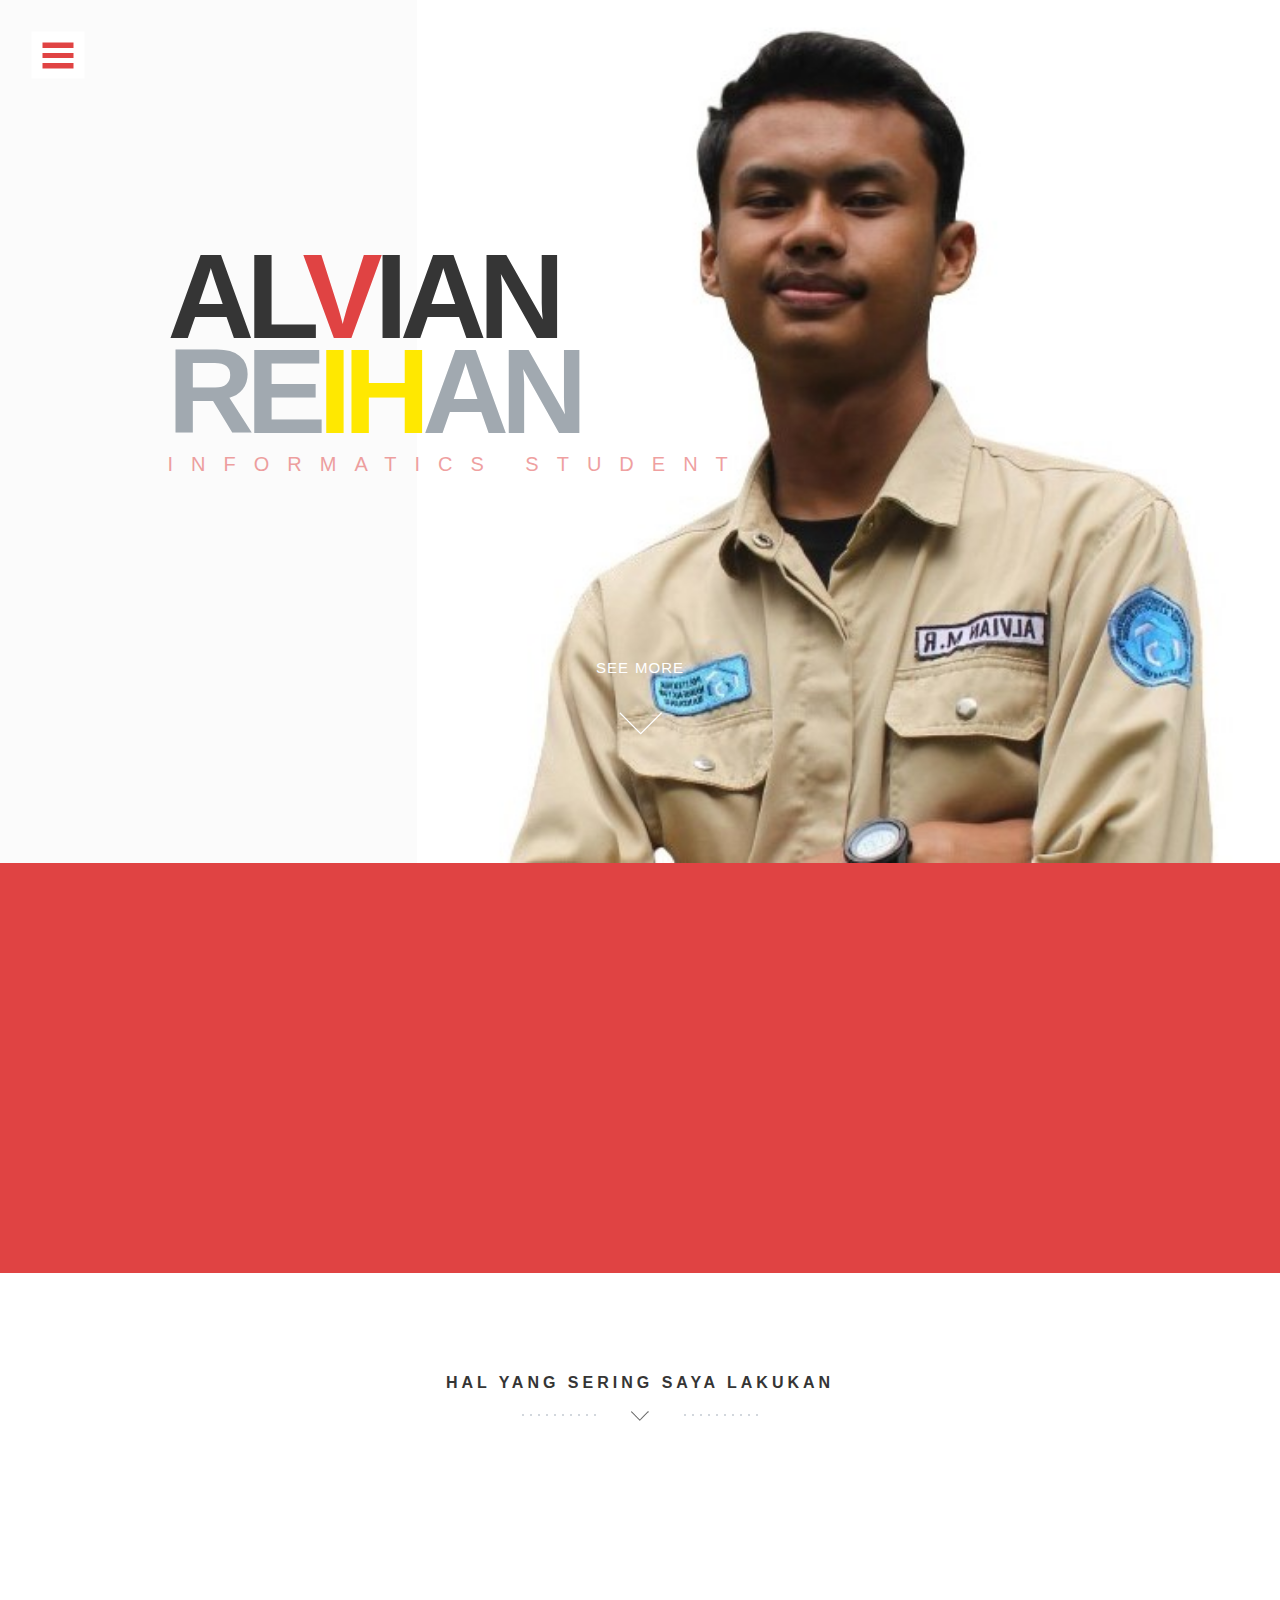
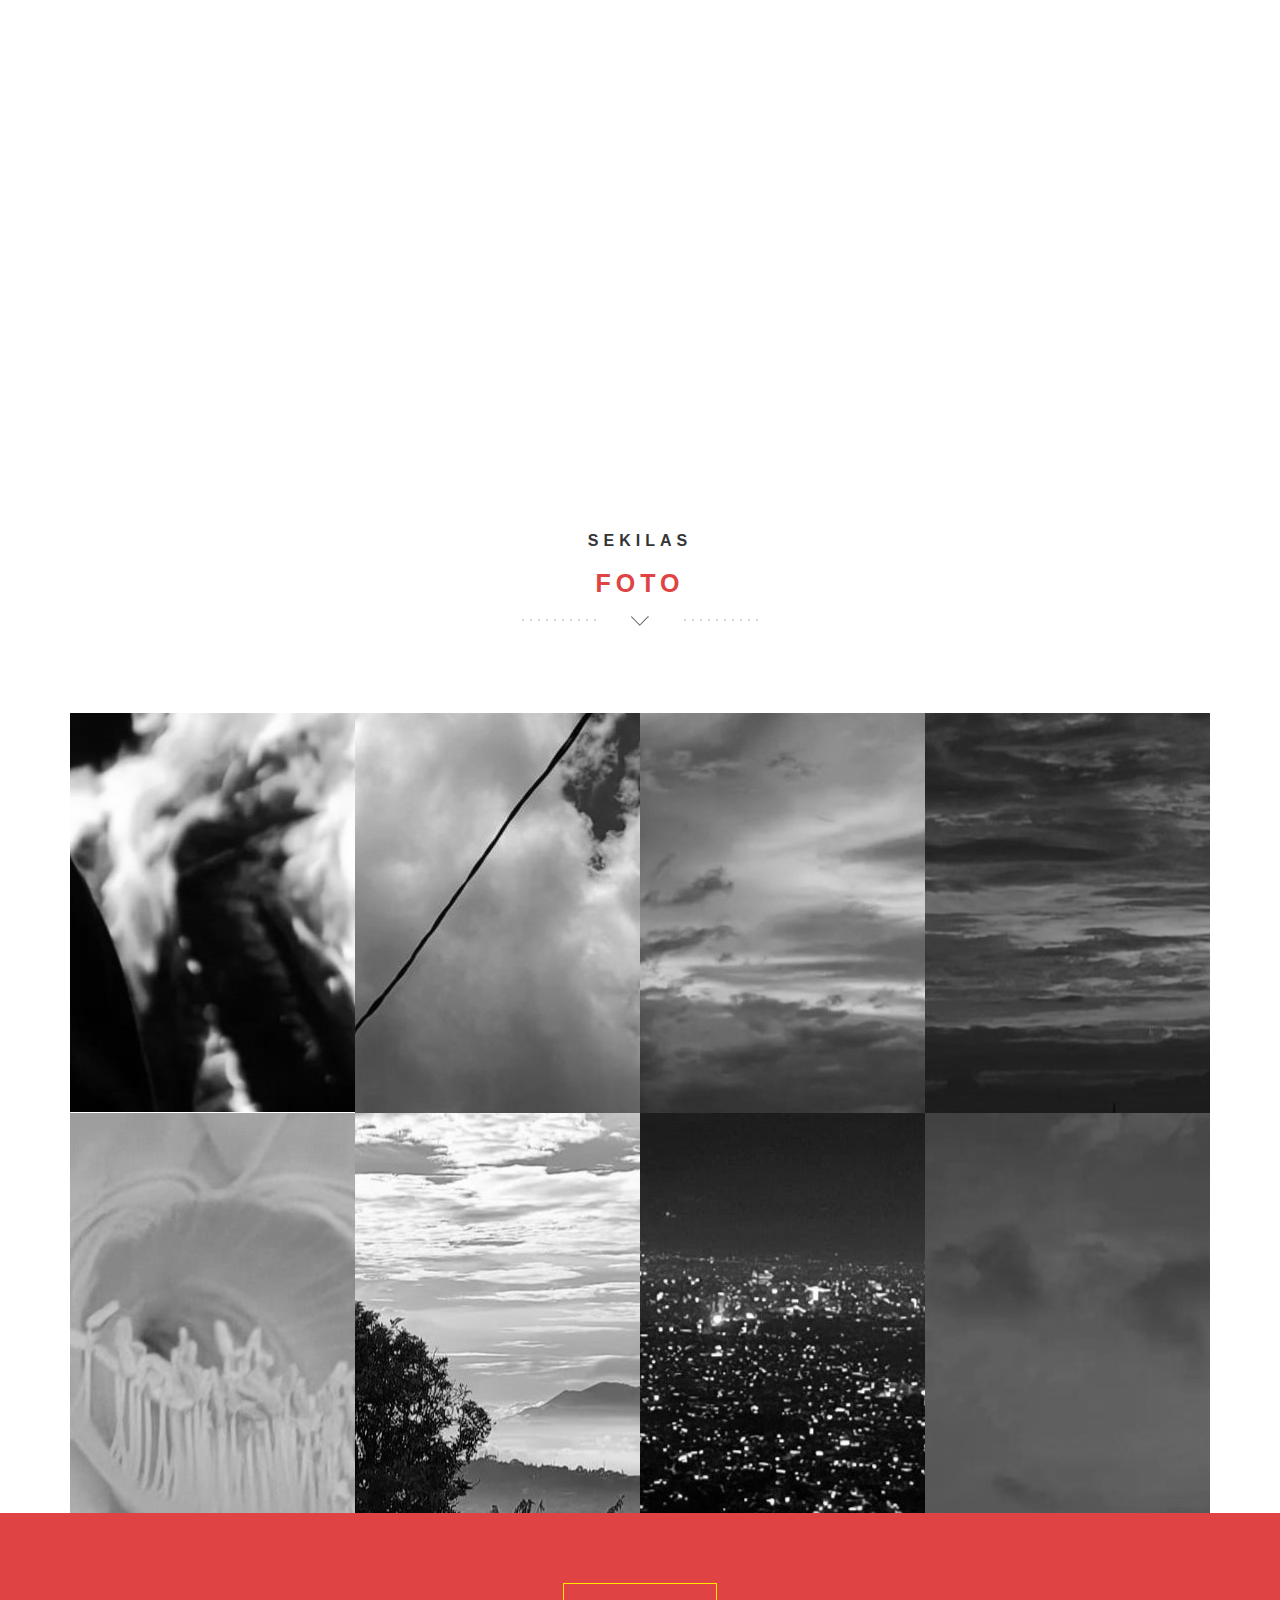
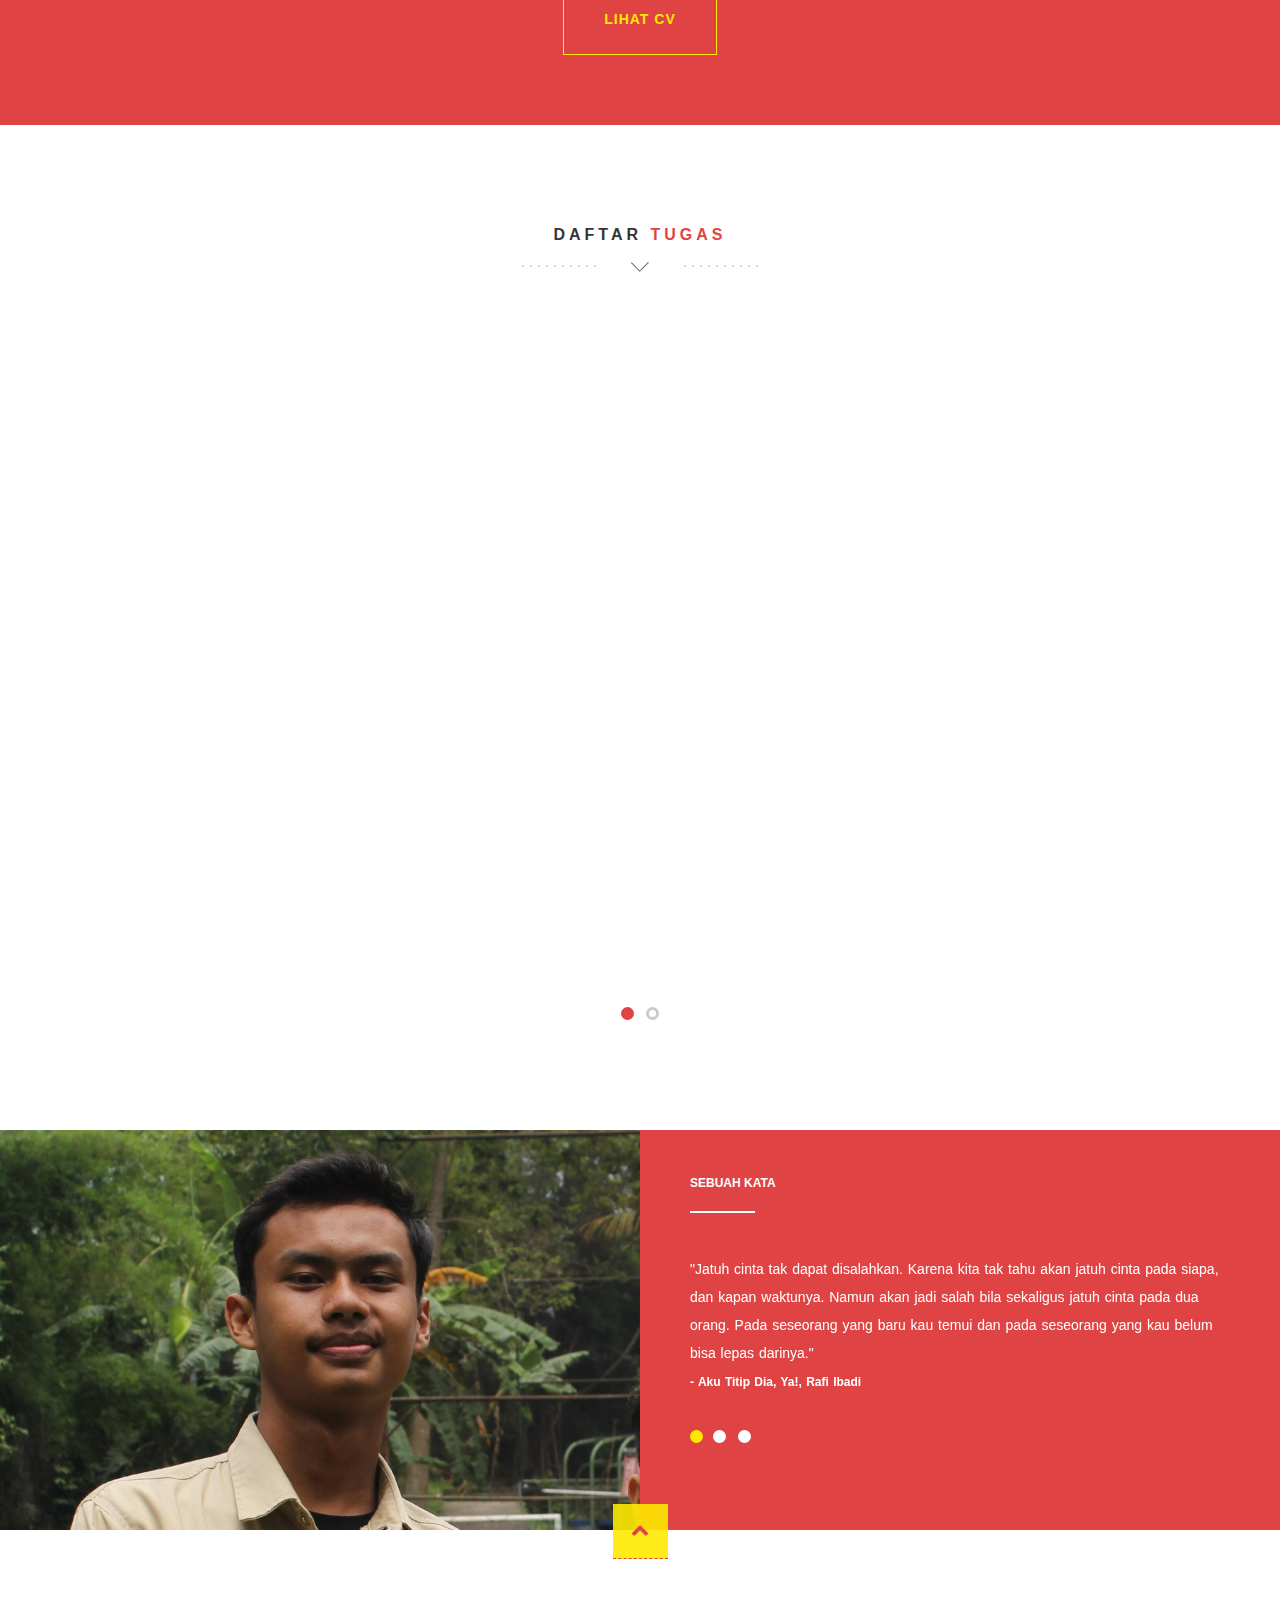
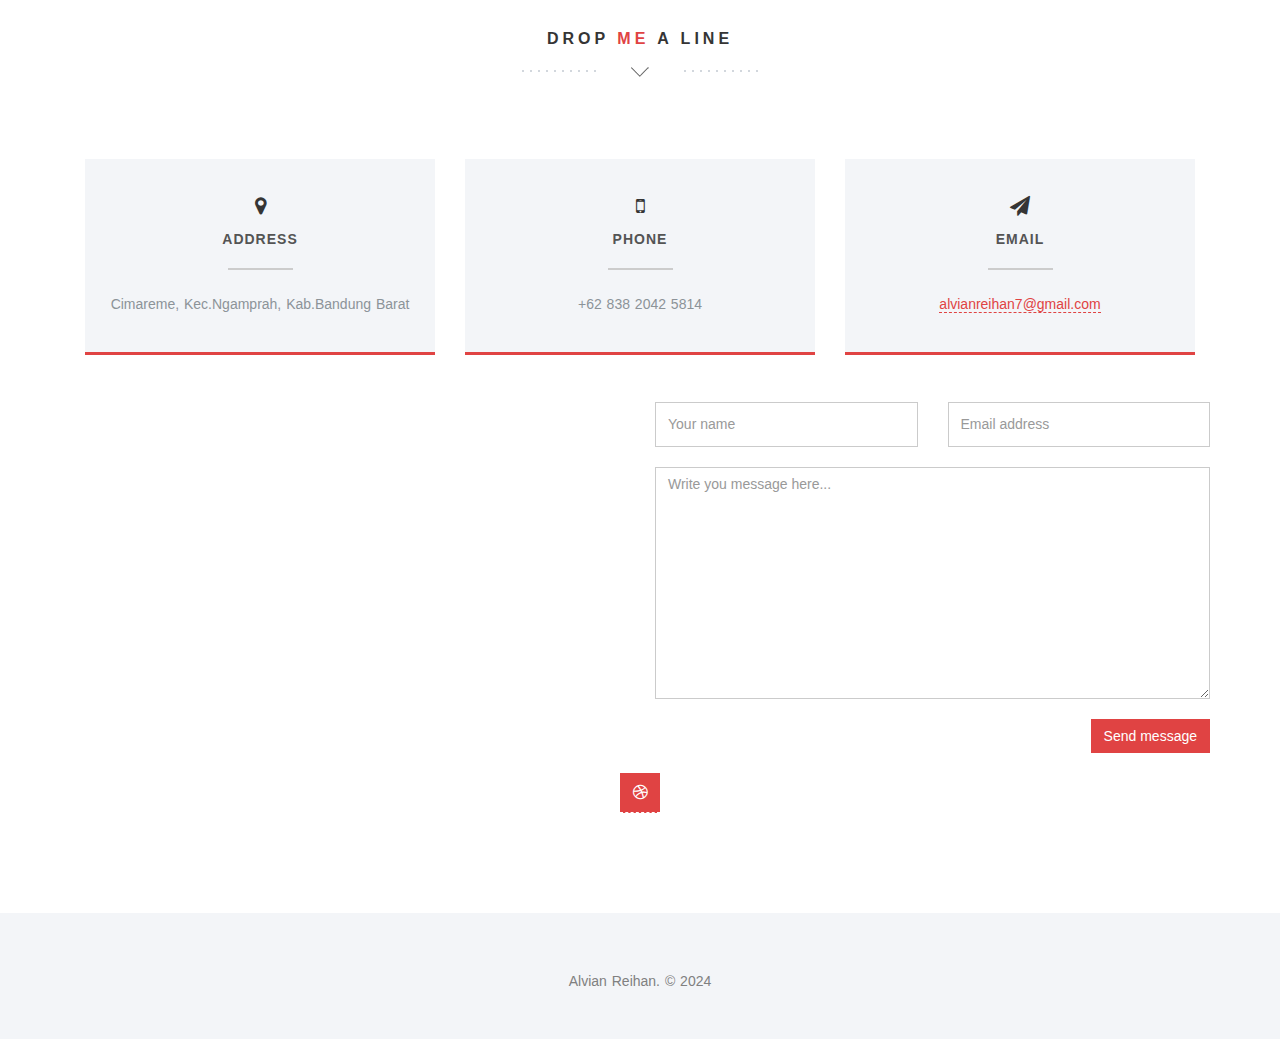
==== commit fc3e6c53: "Add files via upload" ====
--- a/index.html
+++ b/index.html
@@ -497,11 +497,7 @@
             <div class="row">
               <div class="col-md-12">
                 <ul class="social-buttons">
-                  <li><a href="index.html#" class="social-btn"><i class="fa fa-dribbble"></i></a></li><!-- dribble -->
-                  <li><a href="index.html#" class="social-btn"><i class="fa fa-twitter"></i></a></li><!-- twitter -->
-                  <li><a href="index.html#" class="social-btn"><i class="fa fa-facebook"></i></a></li><!-- facebook -->
-				  <li><a href="index.html#" class="social-btn"><i class="fa fa-deviantart"></i></a></li><!-- deviantart -->
-				  <li><a href="index.html#" class="social-btn"><i class="fa fa-youtube"></i></a></li><!-- youtube -->
+                  <li><a href="https://www.instagram.com/vian.rei?igsh=MWsxN3BvemQ0NDUxbA==" class="social-btn"><i class="fa fa-dribbble"></i></a></li><!-- dribble -->
                 </ul>
               </div>
             </div>
@@ -520,7 +516,7 @@
           <div class="container">
             <div class="row">
               <div class="col-md-12 text-center">
-                <p>All Rights Reserved. &copy; 2015 <a href="http://www.themewagon.com">ThemeWagon</a>
+                <p>Alvian Reihan. &copy; 2024 </p>
               </div>
             </div>
           </div>
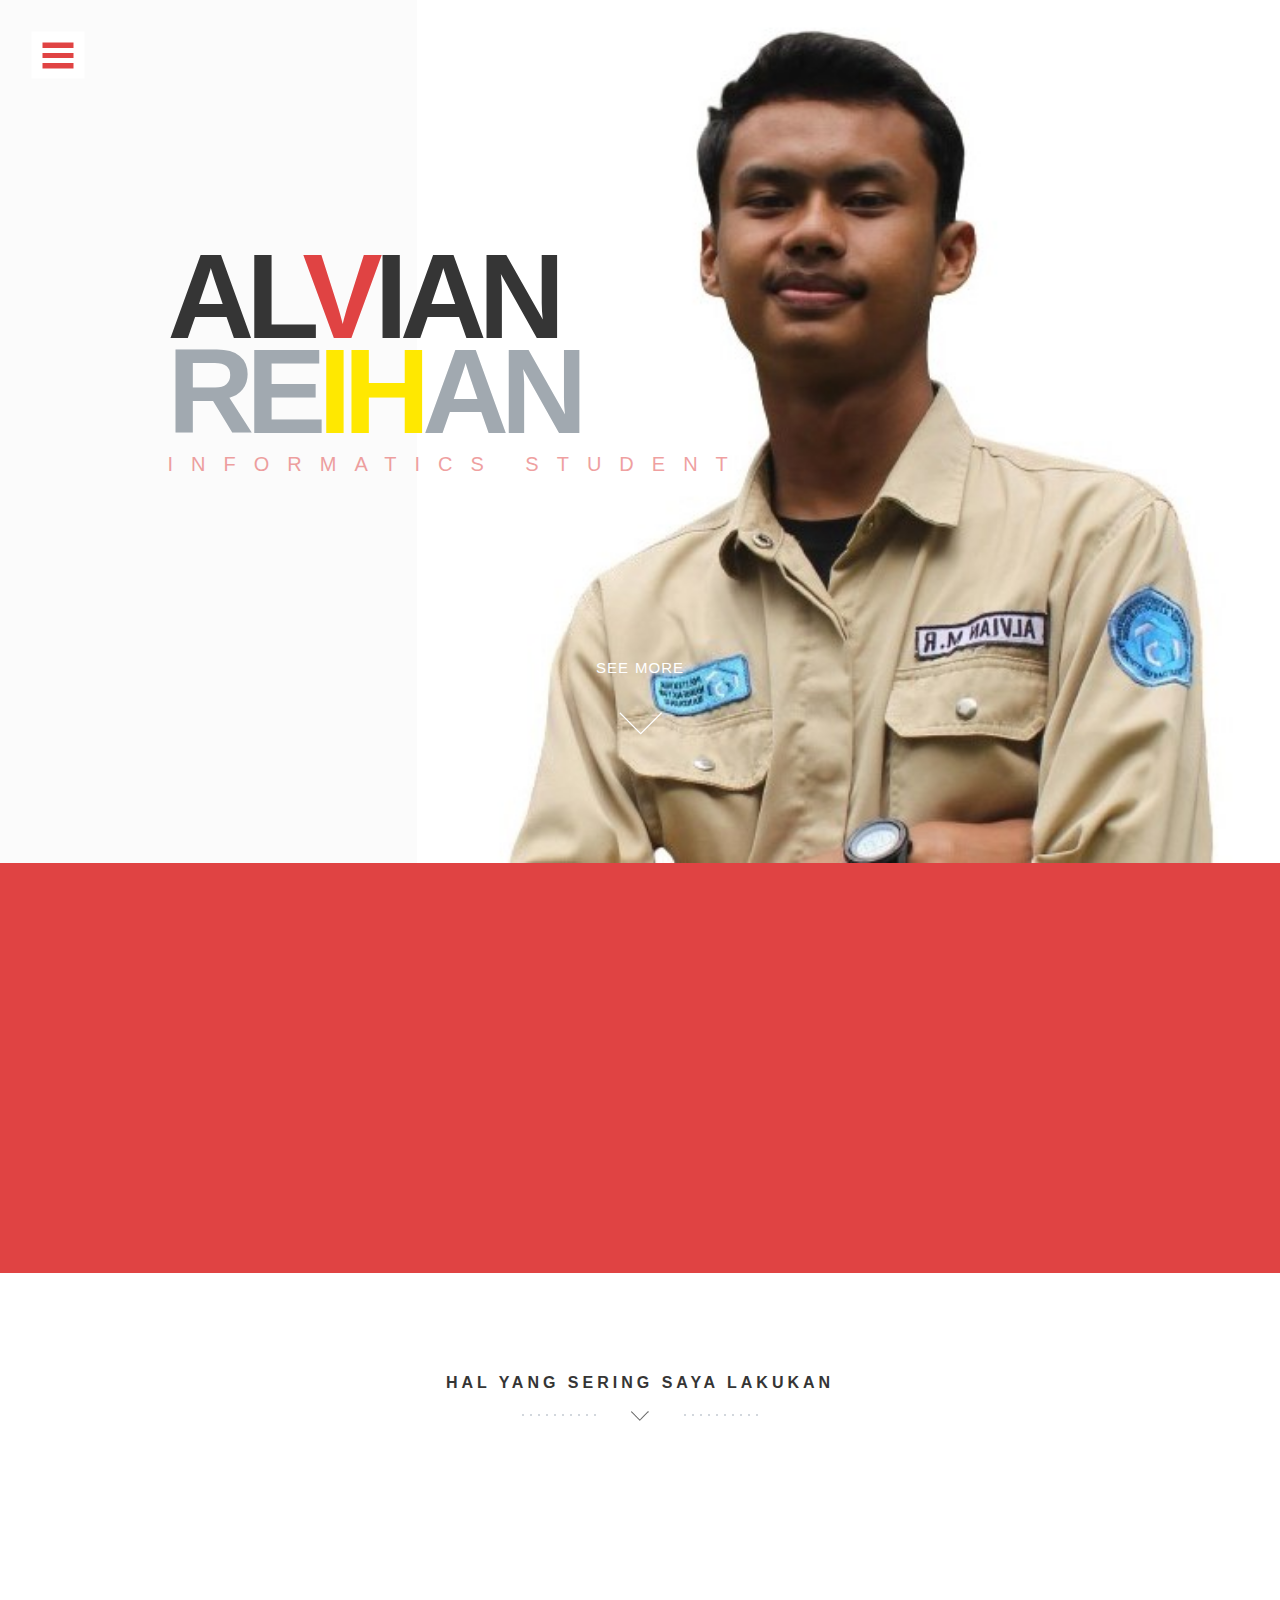
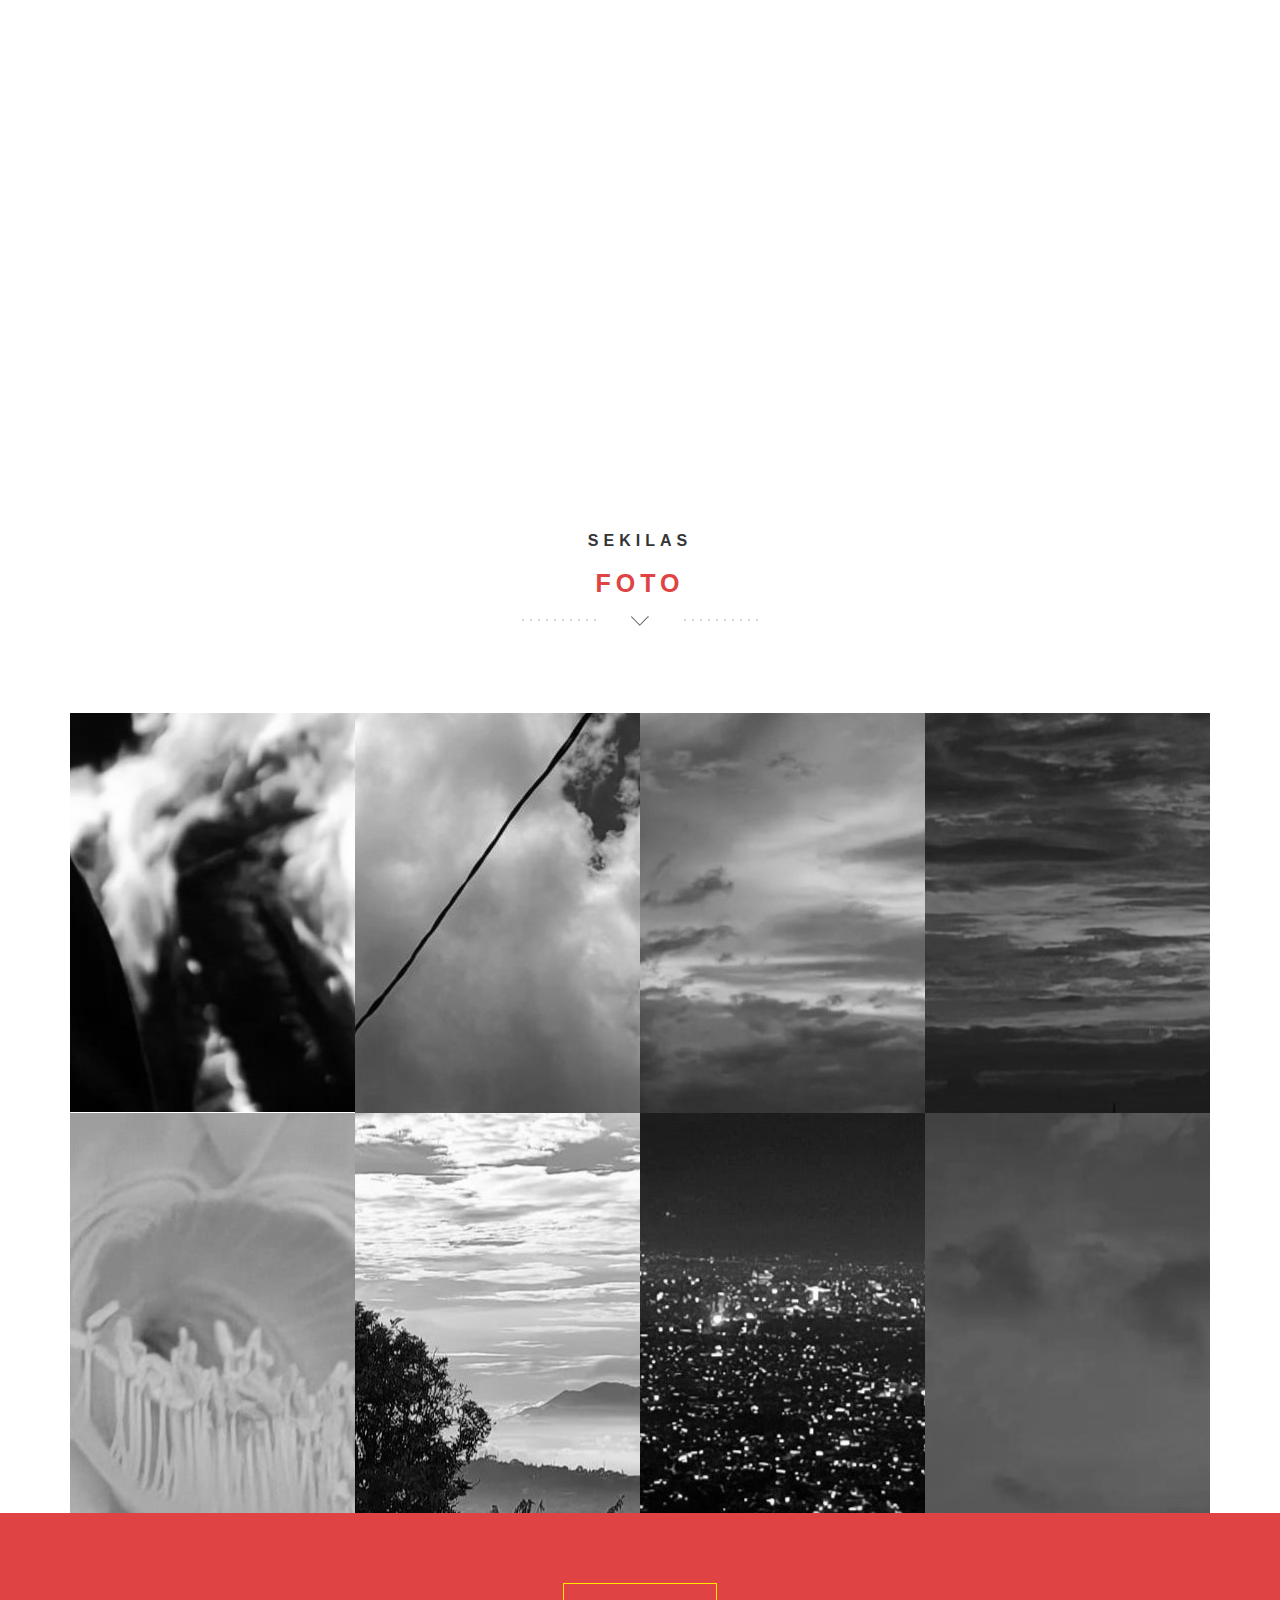
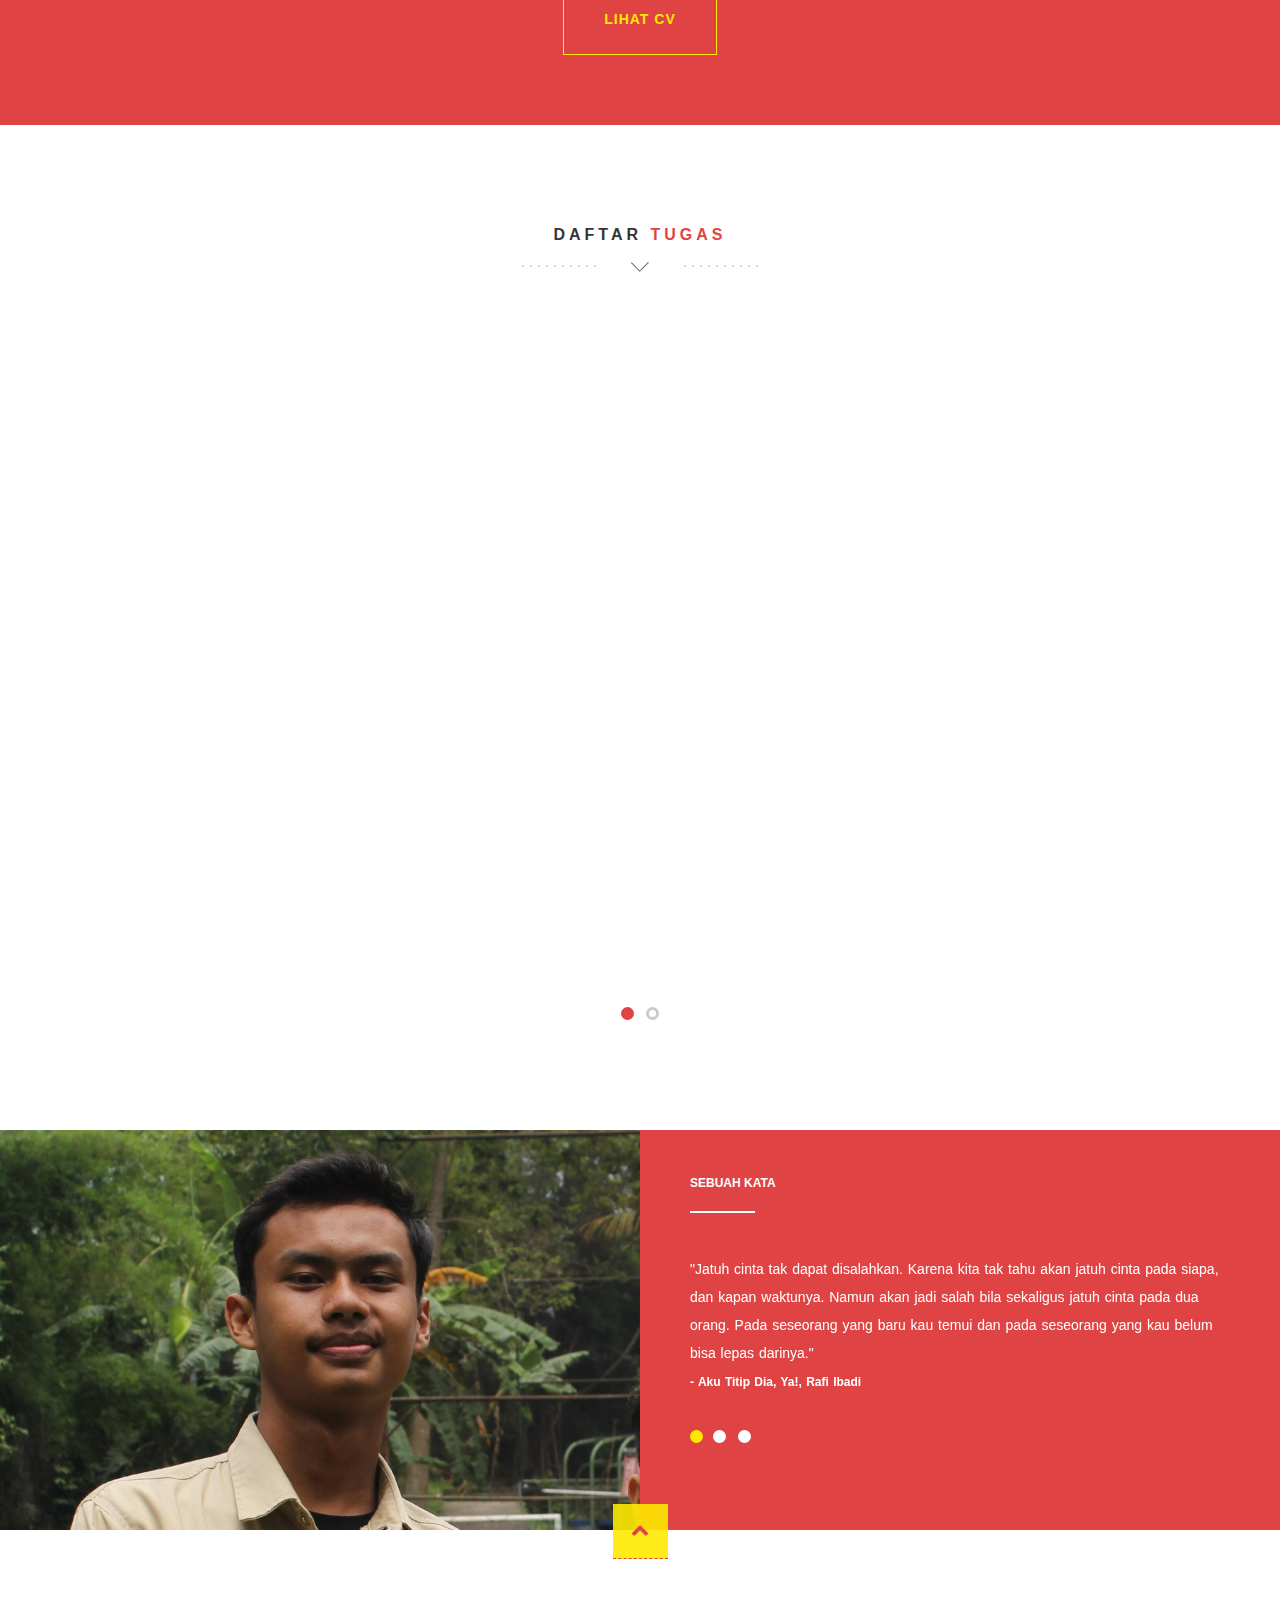
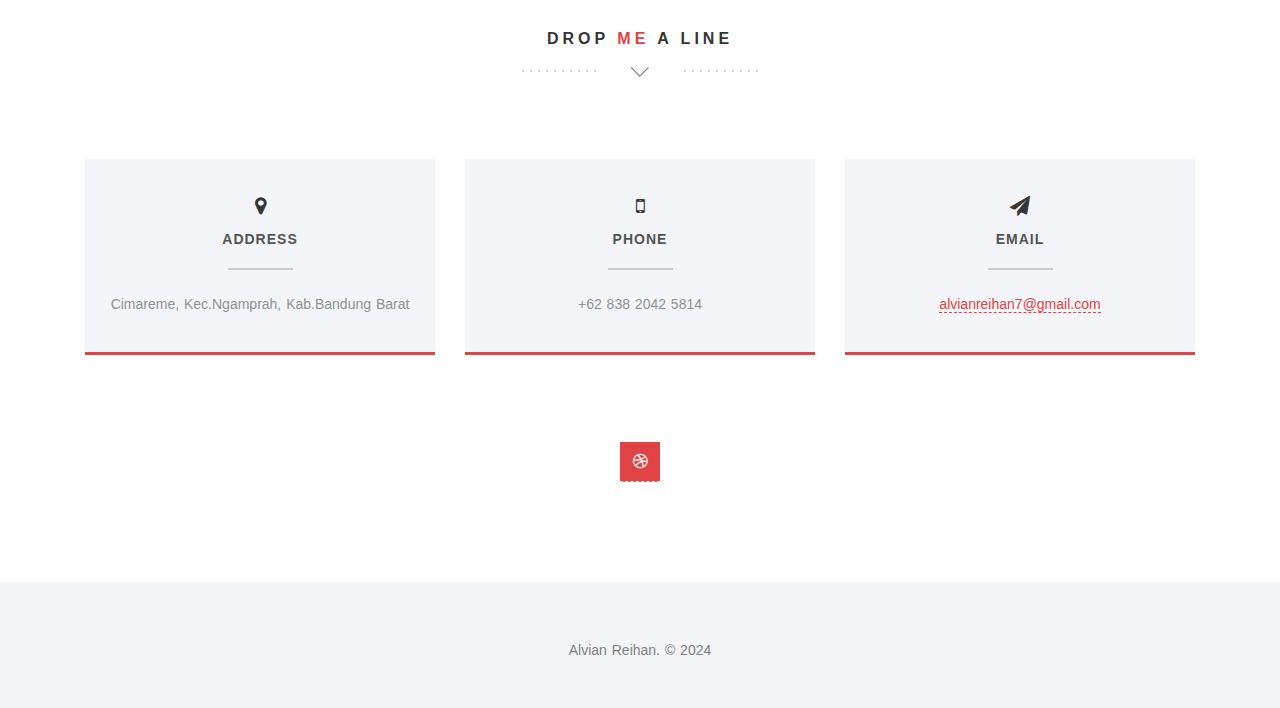
==== commit eab88fc5: "Add files via upload" ====
--- a/index.html
+++ b/index.html
@@ -293,7 +293,7 @@
 		
 
     <!-- ==========================
-        BLOG SECTION 
+        TUGAS SECTION 
         =========================== -->
     <section class="text-center section-padding" id="blog">
           <div class="container">
@@ -313,25 +313,25 @@
                     <div class="col-md-4 wp4">
                       <div class="overlay-effect effects clearfix">
                         <div class="img">
-                          <img src="img/blog1.jpg" class="grayscale" alt="Blog Item"><!-- Blog Image -->
+                          <img src="tugas/img/tampilan/1.jpeg" class="grayscale" alt="Blog Item"><!-- Blog Image -->
                         </div>
                       </div>
             <br>
                       <h2>Tugas 1</h2><!-- Headline -->
-                      <p>Lorem ipsum dolor sit amet, consectetur adipiscing elit. Nunc ultricies nulla non metus pulvinar imperdiet. Praesent non adipiscing libero.</p><!-- Description-->
-                      <a href="index.html#team" class="weight-outline-btn">Read more</a>
+                      <p>Membuat Tampilan UI/UX Website</p>
+                      <a href="tugas/tugas1.html" class="weight-outline-btn">Lihat Tugas</a>
                     </div>
           <!-- Blog Entry 2 -->
                     <div class="col-md-4 wp4 delay-05s">
                       <div class="overlay-effect effects clearfix">
                         <div class="img">
-                          <img src="img/blog2.jpg" class="grayscale" alt="Blog Item"><!-- Blog Image -->
+                          <img src="tugas/img/tampilan/2.jpeg" class="grayscale" alt="Blog Item"><!-- Blog Image -->
                         </div>
                       </div>
             <br>
                       <h2>Tugas 2</h2><!-- Headline -->
-                      <p>Lorem ipsum dolor sit amet, consectetur adipiscing elit. Nunc ultricies nulla non metus pulvinar imperdiet. Praesent non adipiscing libero.</p><!-- Description -->
-                      <a href="index.html#team" class="weight-outline-btn">Read more</a>
+                      <p>Identifikasi Nilai Resistif</p>
+                      <a href="tugas/tugas2.html" class="weight-outline-btn">Lihat Tugas</a>
                     </div>
           <!-- Blog Entry 3 -->
                     <div class="col-md-4 wp4 delay-1s">
@@ -458,40 +458,6 @@
                 </div>
               </div>
             </div>
-			<div class="row">
-			  <!-- Google Maps (Change your Settings below) -->
-			  <div class="col-md-6">
-			    <div id="googlemaps"></div>
-			  </div>
-			  <!-- Contact Form -->
-			  <div class="col-md-6 contact">
-			     <form role="form">
-				            <!-- Name -->
-                            <div class="row">
-                                <div class="col-md-6">
-								    <!-- E-Mail -->
-                                    <div class="form-group">
-                                        <input type="text" class="form-control" placeholder="Your name">
-                                    </div>
-                                </div>
-                                <div class="col-md-6">
-								    <!-- Phone Number -->
-                                    <div class="form-group">
-                                        <input type="email" class="form-control" placeholder="Email address">
-                                    </div>
-                                </div>
-                            </div>
-							<!-- Message Area -->
-                            <div class="form-group">
-                                <textarea class="form-control" placeholder="Write you message here..." style="height:232px;"></textarea>
-                            </div>
-							<!-- Subtmit Button -->
-                            <button type="submit" class="btn btn-send">
-                                Send message
-                            </button>
-                        </form>
-			  </div>
-			</div>
 			<br>
 			<!-- Social Buttons - use font-awesome, past in what you want -->
             <div class="row">
